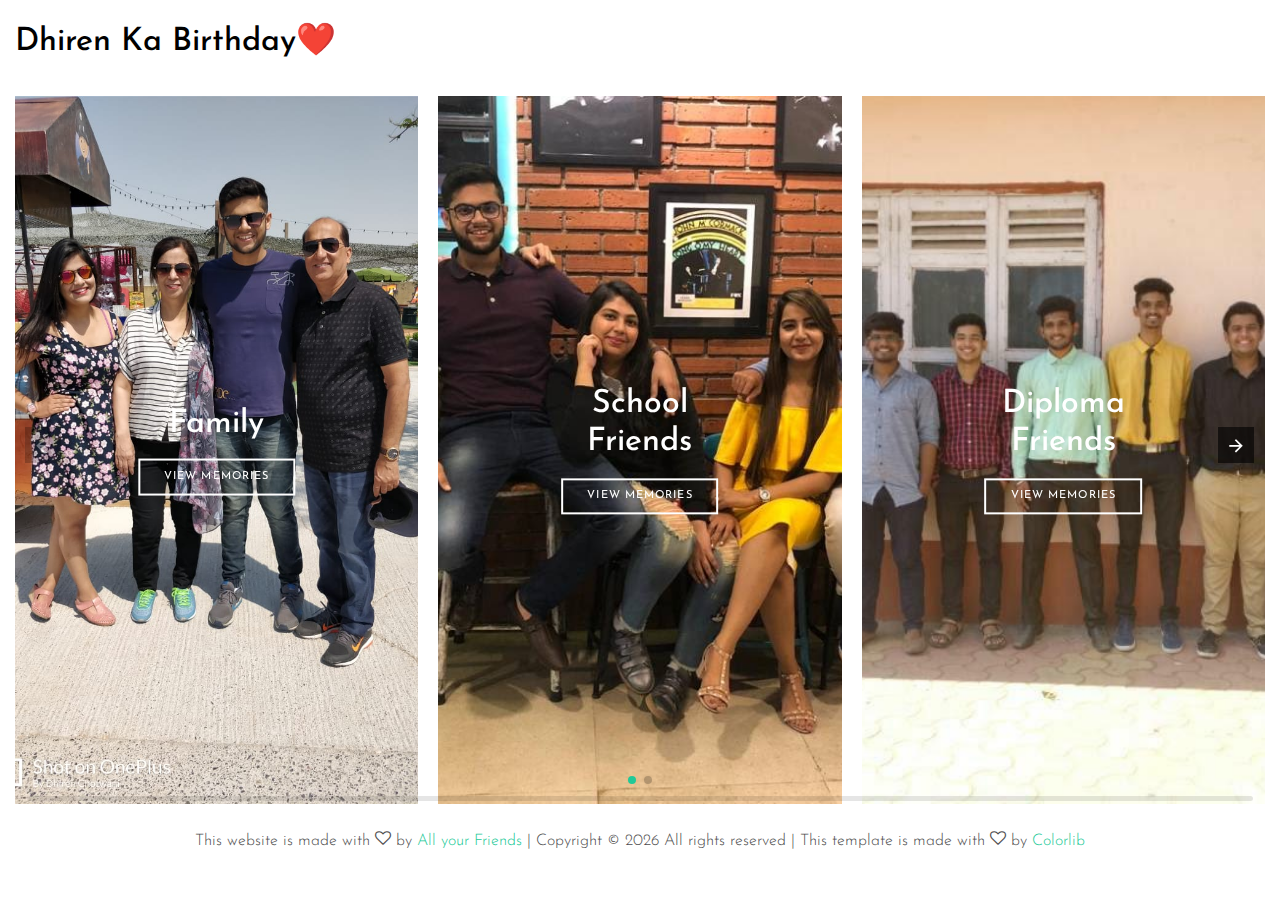
==== index.html @ 9282c2de "Initial Repo" ====
<!DOCTYPE html>
<html lang="en">

<head>
  <title>HBD Dhiren❤️</title>
  <meta charset="utf-8">
  <meta name="viewport" content="width=device-width, initial-scale=1, shrink-to-fit=no">

  <link href="https://fonts.googleapis.com/css?family=Josefin+Sans:300i,400,700" rel="stylesheet">
  <link rel="stylesheet" href="fonts/icomoon/style.css">

  <link rel="stylesheet" href="css/bootstrap.min.css">
  <link rel="stylesheet" href="css/magnific-popup.css">
  <link rel="stylesheet" href="css/jquery-ui.css">
  <link rel="stylesheet" href="css/owl.carousel.min.css">
  <link rel="stylesheet" href="css/owl.theme.default.min.css">

  <link rel="stylesheet" href="css/lightgallery.min.css">

  <link rel="stylesheet" href="css/bootstrap-datepicker.css">

  <link rel="stylesheet" href="fonts/flaticon/font/flaticon.css">

  <link rel="stylesheet" href="css/swiper.css">

  <link rel="stylesheet" href="css/aos.css">

  <link rel="stylesheet" href="css/style.css">

</head>

<body>

  <div class="site-wrap">

    <div class="site-mobile-menu">
      <div class="site-mobile-menu-header">
        <div class="site-mobile-menu-close mt-3">
          <span class="icon-close2 js-menu-toggle"></span>
        </div>
      </div>
      <div class="site-mobile-menu-body"></div>
    </div>




    <header class="site-navbar py-3" role="banner">

      <div class="container-fluid">
        <div class="row align-items-center">

          <div class="col-6 col-xl-6" data-aos="fade-down">
            <h1 class="mb-3"><a href="index.html" class="text-black h2 mb-0">Dhiren Ka Birthday❤️</a></h1>
          </div>


        </div>
      </div>

    </header>



    <div class="container-fluid" data-aos="fade" data-aos-delay="500">
      <div class="swiper-container images-carousel">
        <div class="swiper-wrapper">
          <div class="swiper-slide">
            <div class="image-wrap">
              <div class="image-info">
                <h2 class="mb-3">Family</h2>
                <a href="sections/family.html" class="btn btn-outline-white py-2 px-4">View Memories</a>
              </div>
              <img src="images/pics_for_cover/familycover.jpg" alt="Image">
            </div>
          </div>
          <div class="swiper-slide">
            <div class="image-wrap">
              <div class="image-info">
                <h2 class="mb-3">School Friends</h2>
                <a href="sections/school.html" class="btn btn-outline-white py-2 px-4">View Memories</a>
              </div>
              <img src="images/pics_for_cover/schoolcover.jpg" alt="Image">
            </div>
          </div>
          <div class="swiper-slide">
            <div class="image-wrap">
              <div class="image-info">
                <h2 class="mb-3">Diploma Friends</h2>
                <a href="sections/diploma.html" class="btn btn-outline-white py-2 px-4">View Memories</a>
              </div>
              <img src="images/pics_for_cover/diplomacover.jpg" alt="Image">
            </div>
          </div>
          <div class="swiper-slide">
            <div class="image-wrap">
              <div class="image-info">
                <h2 class="mb-3">Degree Friends</h2>
                <a href="sections/degree.html" class="btn btn-outline-white py-2 px-4">View Memories</a>
              </div>
              <img src="images/pics_for_cover/degreecover.jpg" alt="Image">
            </div>
          </div>

        </div>

        <div class="swiper-pagination"></div>
        <div class="swiper-button-prev"></div>
        <div class="swiper-button-next"></div>
        <div class="swiper-scrollbar"></div>
      </div>
    </div>

    <div class="footer py-4">
      <div class="container-fluid text-center">
        <p>
          <!-- Link back to Colorlib can't be removed. Template is licensed under CC BY 3.0. -->
          This website is made with <i class="icon-heart-o" aria-hidden="true"></i> by <a href="#" target="_blank">All
            your Friends</a>
          <!-- Link back to Colorlib can't be removed. Template is licensed under CC BY 3.0. -->
          <!-- Link back to Colorlib can't be removed. Template is licensed under CC BY 3.0. -->
          | Copyright &copy;<script data-cfasync="false"
            src="/cdn-cgi/scripts/5c5dd728/cloudflare-static/email-decode.min.js"></script>
          <script>
            document.write(new Date().getFullYear());
          </script> All rights reserved | This template is made with <i class="icon-heart-o" aria-hidden="true"></i>
          by
          <a href="https://colorlib.com" target="_blank">Colorlib</a>
          <!-- Link back to Colorlib can't be removed. Template is licensed under CC BY 3.0. -->
        </p>
        <p>

        </p>
      </div>
    </div>

  </div>

  <script src="js/jquery-3.3.1.min.js"></script>
  <script src="js/jquery-migrate-3.0.1.min.js"></script>
  <script src="js/jquery-ui.js"></script>
  <script src="js/popper.min.js"></script>
  <script src="js/bootstrap.min.js"></script>
  <script src="js/owl.carousel.min.js"></script>
  <script src="js/jquery.stellar.min.js"></script>
  <script src="js/jquery.countdown.min.js"></script>
  <script src="js/jquery.magnific-popup.min.js"></script>
  <script src="js/bootstrap-datepicker.min.js"></script>
  <script src="js/swiper.min.js"></script>
  <script src="js/aos.js"></script>

  <script src="js/picturefill.min.js"></script>
  <script src="js/lightgallery-all.min.js"></script>
  <script src="js/jquery.mousewheel.min.js"></script>

  <script src="js/main.js"></script>

  <script>
    $(document).ready(function () {
      $('#lightgallery').lightGallery();
    });
  </script>

</body>

</html>
---- fonts/icomoon/style.css ----
@font-face {
  font-family: 'icomoon';
  src:  url('fonts/icomoon.eot?10si43');
  src:  url('fonts/icomoon.eot?10si43#iefix') format('embedded-opentype'),
    url('fonts/icomoon.ttf?10si43') format('truetype'),
    url('fonts/icomoon.woff?10si43') format('woff'),
    url('fonts/icomoon.svg?10si43#icomoon') format('svg');
  font-weight: normal;
  font-style: normal;
}

[class^="icon-"], [class*=" icon-"] {
  /* use !important to prevent issues with browser extensions that change fonts */
  font-family: 'icomoon' !important;
  speak: none;
  font-style: normal;
  font-weight: normal;
  font-variant: normal;
  text-transform: none;
  line-height: 1;

  /* Better Font Rendering =========== */
  -webkit-font-smoothing: antialiased;
  -moz-osx-font-smoothing: grayscale;
}

.icon-asterisk:before {
  content: "\f069";
}
.icon-plus:before {
  content: "\f067";
}
.icon-question:before {
  content: "\f128";
}
.icon-minus:before {
  content: "\f068";
}
.icon-glass:before {
  content: "\f000";
}
.icon-music:before {
  content: "\f001";
}
.icon-search:before {
  content: "\f002";
}
.icon-envelope-o:before {
  content: "\f003";
}
.icon-heart:before {
  content: "\f004";
}
.icon-star:before {
  content: "\f005";
}
.icon-star-o:before {
  content: "\f006";
}
.icon-user:before {
  content: "\f007";
}
.icon-film:before {
  content: "\f008";
}
.icon-th-large:before {
  content: "\f009";
}
.icon-th:before {
  content: "\f00a";
}
.icon-th-list:before {
  content: "\f00b";
}
.icon-check:before {
  content: "\f00c";
}
.icon-close:before {
  content: "\f00d";
}
.icon-remove:before {
  content: "\f00d";
}
.icon-times:before {
  content: "\f00d";
}
.icon-search-plus:before {
  content: "\f00e";
}
.icon-search-minus:before {
  content: "\f010";
}
.icon-power-off:before {
  content: "\f011";
}
.icon-signal:before {
  content: "\f012";
}
.icon-cog:before {
  content: "\f013";
}
.icon-gear:before {
  content: "\f013";
}
.icon-trash-o:before {
  content: "\f014";
}
.icon-home:before {
  content: "\f015";
}
.icon-file-o:before {
  content: "\f016";
}
.icon-clock-o:before {
  content: "\f017";
}
.icon-road:before {
  content: "\f018";
}
.icon-download:before {
  content: "\f019";
}
.icon-arrow-circle-o-down:before {
  content: "\f01a";
}
.icon-arrow-circle-o-up:before {
  content: "\f01b";
}
.icon-inbox:before {
  content: "\f01c";
}
.icon-play-circle-o:before {
  content: "\f01d";
}
.icon-repeat:before {
  content: "\f01e";
}
.icon-rotate-right:before {
  content: "\f01e";
}
.icon-refresh:before {
  content: "\f021";
}
.icon-list-alt:before {
  content: "\f022";
}
.icon-lock:before {
  content: "\f023";
}
.icon-flag:before {
  content: "\f024";
}
.icon-headphones:before {
  content: "\f025";
}
.icon-volume-off:before {
  content: "\f026";
}
.icon-volume-down:before {
  content: "\f027";
}
.icon-volume-up:before {
  content: "\f028";
}
.icon-qrcode:before {
  content: "\f029";
}
.icon-barcode:before {
  content: "\f02a";
}
.icon-tag:before {
  content: "\f02b";
}
.icon-tags:before {
  content: "\f02c";
}
.icon-book:before {
  content: "\f02d";
}
.icon-bookmark:before {
  content: "\f02e";
}
.icon-print:before {
  content: "\f02f";
}
.icon-camera:before {
  content: "\f030";
}
.icon-font:before {
  content: "\f031";
}
.icon-bold:before {
  content: "\f032";
}
.icon-italic:before {
  content: "\f033";
}
.icon-text-height:before {
  content: "\f034";
}
.icon-text-width:before {
  content: "\f035";
}
.icon-align-left:before {
  content: "\f036";
}
.icon-align-center:before {
  content: "\f037";
}
.icon-align-right:before {
  content: "\f038";
}
.icon-align-justify:before {
  content: "\f039";
}
.icon-list:before {
  content: "\f03a";
}
.icon-dedent:before {
  content: "\f03b";
}
.icon-outdent:before {
  content: "\f03b";
}
.icon-indent:before {
  content: "\f03c";
}
.icon-video-camera:before {
  content: "\f03d";
}
.icon-image:before {
  content: "\f03e";
}
.icon-photo:before {
  content: "\f03e";
}
.icon-picture-o:before {
  content: "\f03e";
}
.icon-pencil:before {
  content: "\f040";
}
.icon-map-marker:before {
  content: "\f041";
}
.icon-adjust:before {
  content: "\f042";
}
.icon-tint:before {
  content: "\f043";
}
.icon-edit:before {
  content: "\f044";
}
.icon-pencil-square-o:before {
  content: "\f044";
}
.icon-share-square-o:before {
  content: "\f045";
}
.icon-check-square-o:before {
  content: "\f046";
}
.icon-arrows:before {
  content: "\f047";
}
.icon-step-backward:before {
  content: "\f048";
}
.icon-fast-backward:before {
  content: "\f049";
}
.icon-backward:before {
  content: "\f04a";
}
.icon-play:before {
  content: "\f04b";
}
.icon-pause:before {
  content: "\f04c";
}
.icon-stop:before {
  content: "\f04d";
}
.icon-forward:before {
  content: "\f04e";
}
.icon-fast-forward:before {
  content: "\f050";
}
.icon-step-forward:before {
  content: "\f051";
}
.icon-eject:before {
  content: "\f052";
}
.icon-chevron-left:before {
  content: "\f053";
}
.icon-chevron-right:before {
  content: "\f054";
}
.icon-plus-circle:before {
  content: "\f055";
}
.icon-minus-circle:before {
  content: "\f056";
}
.icon-times-circle:before {
  content: "\f057";
}
.icon-check-circle:before {
  content: "\f058";
}
.icon-question-circle:before {
  content: "\f059";
}
.icon-info-circle:before {
  content: "\f05a";
}
.icon-crosshairs:before {
  content: "\f05b";
}
.icon-times-circle-o:before {
  content: "\f05c";
}
.icon-check-circle-o:before {
  content: "\f05d";
}
.icon-ban:before {
  content: "\f05e";
}
.icon-arrow-left:before {
  content: "\f060";
}
.icon-arrow-right:before {
  content: "\f061";
}
.icon-arrow-up:before {
  content: "\f062";
}
.icon-arrow-down:before {
  content: "\f063";
}
.icon-mail-forward:before {
  content: "\f064";
}
.icon-share:before {
  content: "\f064";
}
.icon-expand:before {
  content: "\f065";
}
.icon-compress:before {
  content: "\f066";
}
.icon-exclamation-circle:before {
  content: "\f06a";
}
.icon-gift:before {
  content: "\f06b";
}
.icon-leaf:before {
  content: "\f06c";
}
.icon-fire:before {
  content: "\f06d";
}
.icon-eye:before {
  content: "\f06e";
}
.icon-eye-slash:before {
  content: "\f070";
}
.icon-exclamation-triangle:before {
  content: "\f071";
}
.icon-warning:before {
  content: "\f071";
}
.icon-plane:before {
  content: "\f072";
}
.icon-calendar:before {
  content: "\f073";
}
.icon-random:before {
  content: "\f074";
}
.icon-comment:before {
  content: "\f075";
}
.icon-magnet:before {
  content: "\f076";
}
.icon-chevron-up:before {
  content: "\f077";
}
.icon-chevron-down:before {
  content: "\f078";
}
.icon-retweet:before {
  content: "\f079";
}
.icon-shopping-cart:before {
  content: "\f07a";
}
.icon-folder:before {
  content: "\f07b";
}
.icon-folder-open:before {
  content: "\f07c";
}
.icon-arrows-v:before {
  content: "\f07d";
}
.icon-arrows-h:before {
  content: "\f07e";
}
.icon-bar-chart:before {
  content: "\f080";
}
.icon-bar-chart-o:before {
  content: "\f080";
}
.icon-twitter-square:before {
  content: "\f081";
}
.icon-facebook-square:before {
  content: "\f082";
}
.icon-camera-retro:before {
  content: "\f083";
}
.icon-key:before {
  content: "\f084";
}
.icon-cogs:before {
  content: "\f085";
}
.icon-gears:before {
  content: "\f085";
}
.icon-comments:before {
  content: "\f086";
}
.icon-thumbs-o-up:before {
  content: "\f087";
}
.icon-thumbs-o-down:before {
  content: "\f088";
}
.icon-star-half:before {
  content: "\f089";
}
.icon-heart-o:before {
  content: "\f08a";
}
.icon-sign-out:before {
  content: "\f08b";
}
.icon-linkedin-square:before {
  content: "\f08c";
}
.icon-thumb-tack:before {
  content: "\f08d";
}
.icon-external-link:before {
  content: "\f08e";
}
.icon-sign-in:before {
  content: "\f090";
}
.icon-trophy:before {
  content: "\f091";
}
.icon-github-square:before {
  content: "\f092";
}
.icon-upload:before {
  content: "\f093";
}
.icon-lemon-o:before {
  content: "\f094";
}
.icon-phone:before {
  content: "\f095";
}
.icon-square-o:before {
  content: "\f096";
}
.icon-bookmark-o:before {
  content: "\f097";
}
.icon-phone-square:before {
  content: "\f098";
}
.icon-twitter:before {
  content: "\f099";
}
.icon-facebook:before {
  content: "\f09a";
}
.icon-facebook-f:before {
  content: "\f09a";
}
.icon-github:before {
  content: "\f09b";
}
.icon-unlock:before {
  content: "\f09c";
}
.icon-credit-card:before {
  content: "\f09d";
}
.icon-feed:before {
  content: "\f09e";
}
.icon-rss:before {
  content: "\f09e";
}
.icon-hdd-o:before {
  content: "\f0a0";
}
.icon-bullhorn:before {
  content: "\f0a1";
}
.icon-bell-o:before {
  content: "\f0a2";
}
.icon-certificate:before {
  content: "\f0a3";
}
.icon-hand-o-right:before {
  content: "\f0a4";
}
.icon-hand-o-left:before {
  content: "\f0a5";
}
.icon-hand-o-up:before {
  content: "\f0a6";
}
.icon-hand-o-down:before {
  content: "\f0a7";
}
.icon-arrow-circle-left:before {
  content: "\f0a8";
}
.icon-arrow-circle-right:before {
  content: "\f0a9";
}
.icon-arrow-circle-up:before {
  content: "\f0aa";
}
.icon-arrow-circle-down:before {
  content: "\f0ab";
}
.icon-globe:before {
  content: "\f0ac";
}
.icon-wrench:before {
  content: "\f0ad";
}
.icon-tasks:before {
  content: "\f0ae";
}
.icon-filter:before {
  content: "\f0b0";
}
.icon-briefcase:before {
  content: "\f0b1";
}
.icon-arrows-alt:before {
  content: "\f0b2";
}
.icon-group:before {
  content: "\f0c0";
}
.icon-users:before {
  content: "\f0c0";
}
.icon-chain:before {
  content: "\f0c1";
}
.icon-link:before {
  content: "\f0c1";
}
.icon-cloud:before {
  content: "\f0c2";
}
.icon-flask:before {
  content: "\f0c3";
}
.icon-cut:before {
  content: "\f0c4";
}
.icon-scissors:before {
  content: "\f0c4";
}
.icon-copy:before {
  content: "\f0c5";
}
.icon-files-o:before {
  content: "\f0c5";
}
.icon-paperclip:before {
  content: "\f0c6";
}
.icon-floppy-o:before {
  content: "\f0c7";
}
.icon-save:before {
  content: "\f0c7";
}
.icon-square:before {
  content: "\f0c8";
}
.icon-bars:before {
  content: "\f0c9";
}
.icon-navicon:before {
  content: "\f0c9";
}
.icon-reorder:before {
  content: "\f0c9";
}
.icon-list-ul:before {
  content: "\f0ca";
}
.icon-list-ol:before {
  content: "\f0cb";
}
.icon-strikethrough:before {
  content: "\f0cc";
}
.icon-underline:before {
  content: "\f0cd";
}
.icon-table:before {
  content: "\f0ce";
}
.icon-magic:before {
  content: "\f0d0";
}
.icon-truck:before {
  content: "\f0d1";
}
.icon-pinterest:before {
  content: "\f0d2";
}
.icon-pinterest-square:before {
  content: "\f0d3";
}
.icon-google-plus-square:before {
  content: "\f0d4";
}
.icon-google-plus:before {
  content: "\f0d5";
}
.icon-money:before {
  content: "\f0d6";
}
.icon-caret-down:before {
  content: "\f0d7";
}
.icon-caret-up:before {
  content: "\f0d8";
}
.icon-caret-left:before {
  content: "\f0d9";
}
.icon-caret-right:before {
  content: "\f0da";
}
.icon-columns:before {
  content: "\f0db";
}
.icon-sort:before {
  content: "\f0dc";
}
.icon-unsorted:before {
  content: "\f0dc";
}
.icon-sort-desc:before {
  content: "\f0dd";
}
.icon-sort-down:before {
  content: "\f0dd";
}
.icon-sort-asc:before {
  content: "\f0de";
}
.icon-sort-up:before {
  content: "\f0de";
}
.icon-envelope:before {
  content: "\f0e0";
}
.icon-linkedin:before {
  content: "\f0e1";
}
.icon-rotate-left:before {
  content: "\f0e2";
}
.icon-undo:before {
  content: "\f0e2";
}
.icon-gavel:before {
  content: "\f0e3";
}
.icon-legal:before {
  content: "\f0e3";
}
.icon-dashboard:before {
  content: "\f0e4";
}
.icon-tachometer:before {
  content: "\f0e4";
}
.icon-comment-o:before {
  content: "\f0e5";
}
.icon-comments-o:before {
  content: "\f0e6";
}
.icon-bolt:before {
  content: "\f0e7";
}
.icon-flash:before {
  content: "\f0e7";
}
.icon-sitemap:before {
  content: "\f0e8";
}
.icon-umbrella:before {
  content: "\f0e9";
}
.icon-clipboard:before {
  content: "\f0ea";
}
.icon-paste:before {
  content: "\f0ea";
}
.icon-lightbulb-o:before {
  content: "\f0eb";
}
.icon-exchange:before {
  content: "\f0ec";
}
.icon-cloud-download:before {
  content: "\f0ed";
}
.icon-cloud-upload:before {
  content: "\f0ee";
}
.icon-user-md:before {
  content: "\f0f0";
}
.icon-stethoscope:before {
  content: "\f0f1";
}
.icon-suitcase:before {
  content: "\f0f2";
}
.icon-bell:before {
  content: "\f0f3";
}
.icon-coffee:before {
  content: "\f0f4";
}
.icon-cutlery:before {
  content: "\f0f5";
}
.icon-file-text-o:before {
  content: "\f0f6";
}
.icon-building-o:before {
  content: "\f0f7";
}
.icon-hospital-o:before {
  content: "\f0f8";
}
.icon-ambulance:before {
  content: "\f0f9";
}
.icon-medkit:before {
  content: "\f0fa";
}
.icon-fighter-jet:before {
  content: "\f0fb";
}
.icon-beer:before {
  content: "\f0fc";
}
.icon-h-square:before {
  content: "\f0fd";
}
.icon-plus-square:before {
  content: "\f0fe";
}
.icon-angle-double-left:before {
  content: "\f100";
}
.icon-angle-double-right:before {
  content: "\f101";
}
.icon-angle-double-up:before {
  content: "\f102";
}
.icon-angle-double-down:before {
  content: "\f103";
}
.icon-angle-left:before {
  content: "\f104";
}
.icon-angle-right:before {
  content: "\f105";
}
.icon-angle-up:before {
  content: "\f106";
}
.icon-angle-down:before {
  content: "\f107";
}
.icon-desktop:before {
  content: "\f108";
}
.icon-laptop:before {
  content: "\f109";
}
.icon-tablet:before {
  content: "\f10a";
}
.icon-mobile:before {
  content: "\f10b";
}
.icon-mobile-phone:before {
  content: "\f10b";
}
.icon-circle-o:before {
  content: "\f10c";
}
.icon-quote-left:before {
  content: "\f10d";
}
.icon-quote-right:before {
  content: "\f10e";
}
.icon-spinner:before {
  content: "\f110";
}
.icon-circle:before {
  content: "\f111";
}
.icon-mail-reply:before {
  content: "\f112";
}
.icon-reply:before {
  content: "\f112";
}
.icon-github-alt:before {
  content: "\f113";
}
.icon-folder-o:before {
  content: "\f114";
}
.icon-folder-open-o:before {
  content: "\f115";
}
.icon-smile-o:before {
  content: "\f118";
}
.icon-frown-o:before {
  content: "\f119";
}
.icon-meh-o:before {
  content: "\f11a";
}
.icon-gamepad:before {
  content: "\f11b";
}
.icon-keyboard-o:before {
  content: "\f11c";
}
.icon-flag-o:before {
  content: "\f11d";
}
.icon-flag-checkered:before {
  content: "\f11e";
}
.icon-terminal:before {
  content: "\f120";
}
.icon-code:before {
  content: "\f121";
}
.icon-mail-reply-all:before {
  content: "\f122";
}
.icon-reply-all:before {
  content: "\f122";
}
.icon-star-half-empty:before {
  content: "\f123";
}
.icon-star-half-full:before {
  content: "\f123";
}
.icon-star-half-o:before {
  content: "\f123";
}
.icon-location-arrow:before {
  content: "\f124";
}
.icon-crop:before {
  content: "\f125";
}
.icon-code-fork:before {
  content: "\f126";
}
.icon-chain-broken:before {
  content: "\f127";
}
.icon-unlink:before {
  content: "\f127";
}
.icon-info:before {
  content: "\f129";
}
.icon-exclamation:before {
  content: "\f12a";
}
.icon-superscript:before {
  content: "\f12b";
}
.icon-subscript:before {
  content: "\f12c";
}
.icon-eraser:before {
  content: "\f12d";
}
.icon-puzzle-piece:before {
  content: "\f12e";
}
.icon-microphone:before {
  content: "\f130";
}
.icon-microphone-slash:before {
  content: "\f131";
}
.icon-shield:before {
  content: "\f132";
}
.icon-calendar-o:before {
  content: "\f133";
}
.icon-fire-extinguisher:before {
  content: "\f134";
}
.icon-rocket:before {
  content: "\f135";
}
.icon-maxcdn:before {
  content: "\f136";
}
.icon-chevron-circle-left:before {
  content: "\f137";
}
.icon-chevron-circle-right:before {
  content: "\f138";
}
.icon-chevron-circle-up:before {
  content: "\f139";
}
.icon-chevron-circle-down:before {
  content: "\f13a";
}
.icon-html5:before {
  content: "\f13b";
}
.icon-css3:before {
  content: "\f13c";
}
.icon-anchor:before {
  content: "\f13d";
}
.icon-unlock-alt:before {
  content: "\f13e";
}
.icon-bullseye:before {
  content: "\f140";
}
.icon-ellipsis-h:before {
  content: "\f141";
}
.icon-ellipsis-v:before {
  content: "\f142";
}
.icon-rss-square:before {
  content: "\f143";
}
.icon-play-circle:before {
  content: "\f144";
}
.icon-ticket:before {
  content: "\f145";
}
.icon-minus-square:before {
  content: "\f146";
}
.icon-minus-square-o:before {
  content: "\f147";
}
.icon-level-up:before {
  content: "\f148";
}
.icon-level-down:before {
  content: "\f149";
}
.icon-check-square:before {
  content: "\f14a";
}
.icon-pencil-square:before {
  content: "\f14b";
}
.icon-external-link-square:before {
  content: "\f14c";
}
.icon-share-square:before {
  content: "\f14d";
}
.icon-compass:before {
  content: "\f14e";
}
.icon-caret-square-o-down:before {
  content: "\f150";
}
.icon-toggle-down:before {
  content: "\f150";
}
.icon-caret-square-o-up:before {
  content: "\f151";
}
.icon-toggle-up:before {
  content: "\f151";
}
.icon-caret-square-o-right:before {
  content: "\f152";
}
.icon-toggle-right:before {
  content: "\f152";
}
.icon-eur:before {
  content: "\f153";
}
.icon-euro:before {
  content: "\f153";
}
.icon-gbp:before {
  content: "\f154";
}
.icon-dollar:before {
  content: "\f155";
}
.icon-usd:before {
  content: "\f155";
}
.icon-inr:before {
  content: "\f156";
}
.icon-rupee:before {
  content: "\f156";
}
.icon-cny:before {
  content: "\f157";
}
.icon-jpy:before {
  content: "\f157";
}
.icon-rmb:before {
  content: "\f157";
}
.icon-yen:before {
  content: "\f157";
}
.icon-rouble:before {
  content: "\f158";
}
.icon-rub:before {
  content: "\f158";
}
.icon-ruble:before {
  content: "\f158";
}
.icon-krw:before {
  content: "\f159";
}
.icon-won:before {
  content: "\f159";
}
.icon-bitcoin:before {
  content: "\f15a";
}
.icon-btc:before {
  content: "\f15a";
}
.icon-file:before {
  content: "\f15b";
}
.icon-file-text:before {
  content: "\f15c";
}
.icon-sort-alpha-asc:before {
  content: "\f15d";
}
.icon-sort-alpha-desc:before {
  content: "\f15e";
}
.icon-sort-amount-asc:before {
  content: "\f160";
}
.icon-sort-amount-desc:before {
  content: "\f161";
}
.icon-sort-numeric-asc:before {
  content: "\f162";
}
.icon-sort-numeric-desc:before {
  content: "\f163";
}
.icon-thumbs-up:before {
  content: "\f164";
}
.icon-thumbs-down:before {
  content: "\f165";
}
.icon-youtube-square:before {
  content: "\f166";
}
.icon-youtube:before {
  content: "\f167";
}
.icon-xing:before {
  content: "\f168";
}
.icon-xing-square:before {
  content: "\f169";
}
.icon-youtube-play:before {
  content: "\f16a";
}
.icon-dropbox:before {
  content: "\f16b";
}
.icon-stack-overflow:before {
  content: "\f16c";
}
.icon-instagram:before {
  content: "\f16d";
}
.icon-flickr:before {
  content: "\f16e";
}
.icon-adn:before {
  content: "\f170";
}
.icon-bitbucket:before {
  content: "\f171";
}
.icon-bitbucket-square:before {
  content: "\f172";
}
.icon-tumblr:before {
  content: "\f173";
}
.icon-tumblr-square:before {
  content: "\f174";
}
.icon-long-arrow-down:before {
  content: "\f175";
}
.icon-long-arrow-up:before {
  content: "\f176";
}
.icon-long-arrow-left:before {
  content: "\f177";
}
.icon-long-arrow-right:before {
  content: "\f178";
}
.icon-apple:before {
  content: "\f179";
}
.icon-windows:before {
  content: "\f17a";
}
.icon-android:before {
  content: "\f17b";
}
.icon-linux:before {
  content: "\f17c";
}
.icon-dribbble:before {
  content: "\f17d";
}
.icon-skype:before {
  content: "\f17e";
}
.icon-foursquare:before {
  content: "\f180";
}
.icon-trello:before {
  content: "\f181";
}
.icon-female:before {
  content: "\f182";
}
.icon-male:before {
  content: "\f183";
}
.icon-gittip:before {
  content: "\f184";
}
.icon-gratipay:before {
  content: "\f184";
}
.icon-sun-o:before {
  content: "\f185";
}
.icon-moon-o:before {
  content: "\f186";
}
.icon-archive:before {
  content: "\f187";
}
.icon-bug:before {
  content: "\f188";
}
.icon-vk:before {
  content: "\f189";
}
.icon-weibo:before {
  content: "\f18a";
}
.icon-renren:before {
  content: "\f18b";
}
.icon-pagelines:before {
  content: "\f18c";
}
.icon-stack-exchange:before {
  content: "\f18d";
}
.icon-arrow-circle-o-right:before {
  content: "\f18e";
}
.icon-arrow-circle-o-left:before {
  content: "\f190";
}
.icon-caret-square-o-left:before {
  content: "\f191";
}
.icon-toggle-left:before {
  content: "\f191";
}
.icon-dot-circle-o:before {
  content: "\f192";
}
.icon-wheelchair:before {
  content: "\f193";
}
.icon-vimeo-square:before {
  content: "\f194";
}
.icon-try:before {
  content: "\f195";
}
.icon-turkish-lira:before {
  content: "\f195";
}
.icon-plus-square-o:before {
  content: "\f196";
}
.icon-space-shuttle:before {
  content: "\f197";
}
.icon-slack:before {
  content: "\f198";
}
.icon-envelope-square:before {
  content: "\f199";
}
.icon-wordpress:before {
  content: "\f19a";
}
.icon-openid:before {
  content: "\f19b";
}
.icon-bank:before {
  content: "\f19c";
}
.icon-institution:before {
  content: "\f19c";
}
.icon-university:before {
  content: "\f19c";
}
.icon-graduation-cap:before {
  content: "\f19d";
}
.icon-mortar-board:before {
  content: "\f19d";
}
.icon-yahoo:before {
  content: "\f19e";
}
.icon-google:before {
  content: "\f1a0";
}
.icon-reddit:before {
  content: "\f1a1";
}
.icon-reddit-square:before {
  content: "\f1a2";
}
.icon-stumbleupon-circle:before {
  content: "\f1a3";
}
.icon-stumbleupon:before {
  content: "\f1a4";
}
.icon-delicious:before {
  content: "\f1a5";
}
.icon-digg:before {
  content: "\f1a6";
}
.icon-pied-piper-pp:before {
  content: "\f1a7";
}
.icon-pied-piper-alt:before {
  content: "\f1a8";
}
.icon-drupal:before {
  content: "\f1a9";
}
.icon-joomla:before {
  content: "\f1aa";
}
.icon-language:before {
  content: "\f1ab";
}
.icon-fax:before {
  content: "\f1ac";
}
.icon-building:before {
  content: "\f1ad";
}
.icon-child:before {
  content: "\f1ae";
}
.icon-paw:before {
  content: "\f1b0";
}
.icon-spoon:before {
  content: "\f1b1";
}
.icon-cube:before {
  content: "\f1b2";
}
.icon-cubes:before {
  content: "\f1b3";
}
.icon-behance:before {
  content: "\f1b4";
}
.icon-behance-square:before {
  content: "\f1b5";
}
.icon-steam:before {
  content: "\f1b6";
}
.icon-steam-square:before {
  content: "\f1b7";
}
.icon-recycle:before {
  content: "\f1b8";
}
.icon-automobile:before {
  content: "\f1b9";
}
.icon-car:before {
  content: "\f1b9";
}
.icon-cab:before {
  content: "\f1ba";
}
.icon-taxi:before {
  content: "\f1ba";
}
.icon-tree:before {
  content: "\f1bb";
}
.icon-spotify:before {
  content: "\f1bc";
}
.icon-deviantart:before {
  content: "\f1bd";
}
.icon-soundcloud:before {
  content: "\f1be";
}
.icon-database:before {
  content: "\f1c0";
}
.icon-file-pdf-o:before {
  content: "\f1c1";
}
.icon-file-word-o:before {
  content: "\f1c2";
}
.icon-file-excel-o:before {
  content: "\f1c3";
}
.icon-file-powerpoint-o:before {
  content: "\f1c4";
}
.icon-file-image-o:before {
  content: "\f1c5";
}
.icon-file-photo-o:before {
  content: "\f1c5";
}
.icon-file-picture-o:before {
  content: "\f1c5";
}
.icon-file-archive-o:before {
  content: "\f1c6";
}
.icon-file-zip-o:before {
  content: "\f1c6";
}
.icon-file-audio-o:before {
  content: "\f1c7";
}
.icon-file-sound-o:before {
  content: "\f1c7";
}
.icon-file-movie-o:before {
  content: "\f1c8";
}
.icon-file-video-o:before {
  content: "\f1c8";
}
.icon-file-code-o:before {
  content: "\f1c9";
}
.icon-vine:before {
  content: "\f1ca";
}
.icon-codepen:before {
  content: "\f1cb";
}
.icon-jsfiddle:before {
  content: "\f1cc";
}
.icon-life-bouy:before {
  content: "\f1cd";
}
.icon-life-buoy:before {
  content: "\f1cd";
}
.icon-life-ring:before {
  content: "\f1cd";
}
.icon-life-saver:before {
  content: "\f1cd";
}
.icon-support:before {
  content: "\f1cd";
}
.icon-circle-o-notch:before {
  content: "\f1ce";
}
.icon-ra:before {
  content: "\f1d0";
}
.icon-rebel:before {
  content: "\f1d0";
}
.icon-resistance:before {
  content: "\f1d0";
}
.icon-empire:before {
  content: "\f1d1";
}
.icon-ge:before {
  content: "\f1d1";
}
.icon-git-square:before {
  content: "\f1d2";
}
.icon-git:before {
  content: "\f1d3";
}
.icon-hacker-news:before {
  content: "\f1d4";
}
.icon-y-combinator-square:before {
  content: "\f1d4";
}
.icon-yc-square:before {
  content: "\f1d4";
}
.icon-tencent-weibo:before {
  content: "\f1d5";
}
.icon-qq:before {
  content: "\f1d6";
}
.icon-wechat:before {
  content: "\f1d7";
}
.icon-weixin:before {
  content: "\f1d7";
}
.icon-paper-plane:before {
  content: "\f1d8";
}
.icon-send:before {
  content: "\f1d8";
}
.icon-paper-plane-o:before {
  content: "\f1d9";
}
.icon-send-o:before {
  content: "\f1d9";
}
.icon-history:before {
  content: "\f1da";
}
.icon-circle-thin:before {
  content: "\f1db";
}
.icon-header:before {
  content: "\f1dc";
}
.icon-paragraph:before {
  content: "\f1dd";
}
.icon-sliders:before {
  content: "\f1de";
}
.icon-share-alt:before {
  content: "\f1e0";
}
.icon-share-alt-square:before {
  content: "\f1e1";
}
.icon-bomb:before {
  content: "\f1e2";
}
.icon-futbol-o:before {
  content: "\f1e3";
}
.icon-soccer-ball-o:before {
  content: "\f1e3";
}
.icon-tty:before {
  content: "\f1e4";
}
.icon-binoculars:before {
  content: "\f1e5";
}
.icon-plug:before {
  content: "\f1e6";
}
.icon-slideshare:before {
  content: "\f1e7";
}
.icon-twitch:before {
  content: "\f1e8";
}
.icon-yelp:before {
  content: "\f1e9";
}
.icon-newspaper-o:before {
  content: "\f1ea";
}
.icon-wifi:before {
  content: "\f1eb";
}
.icon-calculator:before {
  content: "\f1ec";
}
.icon-paypal:before {
  content: "\f1ed";
}
.icon-google-wallet:before {
  content: "\f1ee";
}
.icon-cc-visa:before {
  content: "\f1f0";
}
.icon-cc-mastercard:before {
  content: "\f1f1";
}
.icon-cc-discover:before {
  content: "\f1f2";
}
.icon-cc-amex:before {
  content: "\f1f3";
}
.icon-cc-paypal:before {
  content: "\f1f4";
}
.icon-cc-stripe:before {
  content: "\f1f5";
}
.icon-bell-slash:before {
  content: "\f1f6";
}
.icon-bell-slash-o:before {
  content: "\f1f7";
}
.icon-trash:before {
  content: "\f1f8";
}
.icon-copyright:before {
  content: "\f1f9";
}
.icon-at:before {
  content: "\f1fa";
}
.icon-eyedropper:before {
  content: "\f1fb";
}
.icon-paint-brush:before {
  content: "\f1fc";
}
.icon-birthday-cake:before {
  content: "\f1fd";
}
.icon-area-chart:before {
  content: "\f1fe";
}
.icon-pie-chart:before {
  content: "\f200";
}
.icon-line-chart:before {
  content: "\f201";
}
.icon-lastfm:before {
  content: "\f202";
}
.icon-lastfm-square:before {
  content: "\f203";
}
.icon-toggle-off:before {
  content: "\f204";
}
.icon-toggle-on:before {
  content: "\f205";
}
.icon-bicycle:before {
  content: "\f206";
}
.icon-bus:before {
  content: "\f207";
}
.icon-ioxhost:before {
  content: "\f208";
}
.icon-angellist:before {
  content: "\f209";
}
.icon-cc:before {
  content: "\f20a";
}
.icon-ils:before {
  content: "\f20b";
}
.icon-shekel:before {
  content: "\f20b";
}
.icon-sheqel:before {
  content: "\f20b";
}
.icon-meanpath:before {
  content: "\f20c";
}
.icon-buysellads:before {
  content: "\f20d";
}
.icon-connectdevelop:before {
  content: "\f20e";
}
.icon-dashcube:before {
  content: "\f210";
}
.icon-forumbee:before {
  content: "\f211";
}
.icon-leanpub:before {
  content: "\f212";
}
.icon-sellsy:before {
  content: "\f213";
}
.icon-shirtsinbulk:before {
  content: "\f214";
}
.icon-simplybuilt:before {
  content: "\f215";
}
.icon-skyatlas:before {
  content: "\f216";
}
.icon-cart-plus:before {
  content: "\f217";
}
.icon-cart-arrow-down:before {
  content: "\f218";
}
.icon-diamond:before {
  content: "\f219";
}
.icon-ship:before {
  content: "\f21a";
}
.icon-user-secret:before {
  content: "\f21b";
}
.icon-motorcycle:before {
  content: "\f21c";
}
.icon-street-view:before {
  content: "\f21d";
}
.icon-heartbeat:before {
  content: "\f21e";
}
.icon-venus:before {
  content: "\f221";
}
.icon-mars:before {
  content: "\f222";
}
.icon-mercury:before {
  content: "\f223";
}
.icon-intersex:before {
  content: "\f224";
}
.icon-transgender:before {
  content: "\f224";
}
.icon-transgender-alt:before {
  content: "\f225";
}
.icon-venus-double:before {
  content: "\f226";
}
.icon-mars-double:before {
  content: "\f227";
}
.icon-venus-mars:before {
  content: "\f228";
}
.icon-mars-stroke:before {
  content: "\f229";
}
.icon-mars-stroke-v:before {
  content: "\f22a";
}
.icon-mars-stroke-h:before {
  content: "\f22b";
}
.icon-neuter:before {
  content: "\f22c";
}
.icon-genderless:before {
  content: "\f22d";
}
.icon-facebook-official:before {
  content: "\f230";
}
.icon-pinterest-p:before {
  content: "\f231";
}
.icon-whatsapp:before {
  content: "\f232";
}
.icon-server:before {
  content: "\f233";
}
.icon-user-plus:before {
  content: "\f234";
}
.icon-user-times:before {
  content: "\f235";
}
.icon-bed:before {
  content: "\f236";
}
.icon-hotel:before {
  content: "\f236";
}
.icon-viacoin:before {
  content: "\f237";
}
.icon-train:before {
  content: "\f238";
}
.icon-subway:before {
  content: "\f239";
}
.icon-medium:before {
  content: "\f23a";
}
.icon-y-combinator:before {
  content: "\f23b";
}
.icon-yc:before {
  content: "\f23b";
}
.icon-optin-monster:before {
  content: "\f23c";
}
.icon-opencart:before {
  content: "\f23d";
}
.icon-expeditedssl:before {
  content: "\f23e";
}
.icon-battery:before {
  content: "\f240";
}
.icon-battery-4:before {
  content: "\f240";
}
.icon-battery-full:before {
  content: "\f240";
}
.icon-battery-3:before {
  content: "\f241";
}
.icon-battery-three-quarters:before {
  content: "\f241";
}
.icon-battery-2:before {
  content: "\f242";
}
.icon-battery-half:before {
  content: "\f242";
}
.icon-battery-1:before {
  content: "\f243";
}
.icon-battery-quarter:before {
  content: "\f243";
}
.icon-battery-0:before {
  content: "\f244";
}
.icon-battery-empty:before {
  content: "\f244";
}
.icon-mouse-pointer:before {
  content: "\f245";
}
.icon-i-cursor:before {
  content: "\f246";
}
.icon-object-group:before {
  content: "\f247";
}
.icon-object-ungroup:before {
  content: "\f248";
}
.icon-sticky-note:before {
  content: "\f249";
}
.icon-sticky-note-o:before {
  content: "\f24a";
}
.icon-cc-jcb:before {
  content: "\f24b";
}
.icon-cc-diners-club:before {
  content: "\f24c";
}
.icon-clone:before {
  content: "\f24d";
}
.icon-balance-scale:before {
  content: "\f24e";
}
.icon-hourglass-o:before {
  content: "\f250";
}
.icon-hourglass-1:before {
  content: "\f251";
}
.icon-hourglass-start:before {
  content: "\f251";
}
.icon-hourglass-2:before {
  content: "\f252";
}
.icon-hourglass-half:before {
  content: "\f252";
}
.icon-hourglass-3:before {
  content: "\f253";
}
.icon-hourglass-end:before {
  content: "\f253";
}
.icon-hourglass:before {
  content: "\f254";
}
.icon-hand-grab-o:before {
  content: "\f255";
}
.icon-hand-rock-o:before {
  content: "\f255";
}
.icon-hand-paper-o:before {
  content: "\f256";
}
.icon-hand-stop-o:before {
  content: "\f256";
}
.icon-hand-scissors-o:before {
  content: "\f257";
}
.icon-hand-lizard-o:before {
  content: "\f258";
}
.icon-hand-spock-o:before {
  content: "\f259";
}
.icon-hand-pointer-o:before {
  content: "\f25a";
}
.icon-hand-peace-o:before {
  content: "\f25b";
}
.icon-trademark:before {
  content: "\f25c";
}
.icon-registered:before {
  content: "\f25d";
}
.icon-creative-commons:before {
  content: "\f25e";
}
.icon-gg:before {
  content: "\f260";
}
.icon-gg-circle:before {
  content: "\f261";
}
.icon-tripadvisor:before {
  content: "\f262";
}
.icon-odnoklassniki:before {
  content: "\f263";
}
.icon-odnoklassniki-square:before {
  content: "\f264";
}
.icon-get-pocket:before {
  content: "\f265";
}
.icon-wikipedia-w:before {
  content: "\f266";
}
.icon-safari:before {
  content: "\f267";
}
.icon-chrome:before {
  content: "\f268";
}
.icon-firefox:before {
  content: "\f269";
}
.icon-opera:before {
  content: "\f26a";
}
.icon-internet-explorer:before {
  content: "\f26b";
}
.icon-television:before {
  content: "\f26c";
}
.icon-tv:before {
  content: "\f26c";
}
.icon-contao:before {
  content: "\f26d";
}
.icon-500px:before {
  content: "\f26e";
}
.icon-amazon:before {
  content: "\f270";
}
.icon-calendar-plus-o:before {
  content: "\f271";
}
.icon-calendar-minus-o:before {
  content: "\f272";
}
.icon-calendar-times-o:before {
  content: "\f273";
}
.icon-calendar-check-o:before {
  content: "\f274";
}
.icon-industry:before {
  content: "\f275";
}
.icon-map-pin:before {
  content: "\f276";
}
.icon-map-signs:before {
  content: "\f277";
}
.icon-map-o:before {
  content: "\f278";
}
.icon-map:before {
  content: "\f279";
}
.icon-commenting:before {
  content: "\f27a";
}
.icon-commenting-o:before {
  content: "\f27b";
}
.icon-houzz:before {
  content: "\f27c";
}
.icon-vimeo:before {
  content: "\f27d";
}
.icon-black-tie:before {
  content: "\f27e";
}
.icon-fonticons:before {
  content: "\f280";
}
.icon-reddit-alien:before {
  content: "\f281";
}
.icon-edge:before {
  content: "\f282";
}
.icon-credit-card-alt:before {
  content: "\f283";
}
.icon-codiepie:before {
  content: "\f284";
}
.icon-modx:before {
  content: "\f285";
}
.icon-fort-awesome:before {
  content: "\f286";
}
.icon-usb:before {
  content: "\f287";
}
.icon-product-hunt:before {
  content: "\f288";
}
.icon-mixcloud:before {
  content: "\f289";
}
.icon-scribd:before {
  content: "\f28a";
}
.icon-pause-circle:before {
  content: "\f28b";
}
.icon-pause-circle-o:before {
  content: "\f28c";
}
.icon-stop-circle:before {
  content: "\f28d";
}
.icon-stop-circle-o:before {
  content: "\f28e";
}
.icon-shopping-bag:before {
  content: "\f290";
}
.icon-shopping-basket:before {
  content: "\f291";
}
.icon-hashtag:before {
  content: "\f292";
}
.icon-bluetooth:before {
  content: "\f293";
}
.icon-bluetooth-b:before {
  content: "\f294";
}
.icon-percent:before {
  content: "\f295";
}
.icon-gitlab:before {
  content: "\f296";
}
.icon-wpbeginner:before {
  content: "\f297";
}
.icon-wpforms:before {
  content: "\f298";
}
.icon-envira:before {
  content: "\f299";
}
.icon-universal-access:before {
  content: "\f29a";
}
.icon-wheelchair-alt:before {
  content: "\f29b";
}
.icon-question-circle-o:before {
  content: "\f29c";
}
.icon-blind:before {
  content: "\f29d";
}
.icon-audio-description:before {
  content: "\f29e";
}
.icon-volume-control-phone:before {
  content: "\f2a0";
}
.icon-braille:before {
  content: "\f2a1";
}
.icon-assistive-listening-systems:before {
  content: "\f2a2";
}
.icon-american-sign-language-interpreting:before {
  content: "\f2a3";
}
.icon-asl-interpreting:before {
  content: "\f2a3";
}
.icon-deaf:before {
  content: "\f2a4";
}
.icon-deafness:before {
  content: "\f2a4";
}
.icon-hard-of-hearing:before {
  content: "\f2a4";
}
.icon-glide:before {
  content: "\f2a5";
}
.icon-glide-g:before {
  content: "\f2a6";
}
.icon-sign-language:before {
  content: "\f2a7";
}
.icon-signing:before {
  content: "\f2a7";
}
.icon-low-vision:before {
  content: "\f2a8";
}
.icon-viadeo:before {
  content: "\f2a9";
}
.icon-viadeo-square:before {
  content: "\f2aa";
}
.icon-snapchat:before {
  content: "\f2ab";
}
.icon-snapchat-ghost:before {
  content: "\f2ac";
}
.icon-snapchat-square:before {
  content: "\f2ad";
}
.icon-pied-piper:before {
  content: "\f2ae";
}
.icon-first-order:before {
  content: "\f2b0";
}
.icon-yoast:before {
  content: "\f2b1";
}
.icon-themeisle:before {
  content: "\f2b2";
}
.icon-google-plus-circle:before {
  content: "\f2b3";
}
.icon-google-plus-official:before {
  content: "\f2b3";
}
.icon-fa:before {
  content: "\f2b4";
}
.icon-font-awesome:before {
  content: "\f2b4";
}
.icon-handshake-o:before {
  content: "\f2b5";
}
.icon-envelope-open:before {
  content: "\f2b6";
}
.icon-envelope-open-o:before {
  content: "\f2b7";
}
.icon-linode:before {
  content: "\f2b8";
}
.icon-address-book:before {
  content: "\f2b9";
}
.icon-address-book-o:before {
  content: "\f2ba";
}
.icon-address-card:before {
  content: "\f2bb";
}
.icon-vcard:before {
  content: "\f2bb";
}
.icon-address-card-o:before {
  content: "\f2bc";
}
.icon-vcard-o:before {
  content: "\f2bc";
}
.icon-user-circle:before {
  content: "\f2bd";
}
.icon-user-circle-o:before {
  content: "\f2be";
}
.icon-user-o:before {
  content: "\f2c0";
}
.icon-id-badge:before {
  content: "\f2c1";
}
.icon-drivers-license:before {
  content: "\f2c2";
}
.icon-id-card:before {
  content: "\f2c2";
}
.icon-drivers-license-o:before {
  content: "\f2c3";
}
.icon-id-card-o:before {
  content: "\f2c3";
}
.icon-quora:before {
  content: "\f2c4";
}
.icon-free-code-camp:before {
  content: "\f2c5";
}
.icon-telegram:before {
  content: "\f2c6";
}
.icon-thermometer:before {
  content: "\f2c7";
}
.icon-thermometer-4:before {
  content: "\f2c7";
}
.icon-thermometer-full:before {
  content: "\f2c7";
}
.icon-thermometer-3:before {
  content: "\f2c8";
}
.icon-thermometer-three-quarters:before {
  content: "\f2c8";
}
.icon-thermometer-2:before {
  content: "\f2c9";
}
.icon-thermometer-half:before {
  content: "\f2c9";
}
.icon-thermometer-1:before {
  content: "\f2ca";
}
.icon-thermometer-quarter:before {
  content: "\f2ca";
}
.icon-thermometer-0:before {
  content: "\f2cb";
}
.icon-thermometer-empty:before {
  content: "\f2cb";
}
.icon-shower:before {
  content: "\f2cc";
}
.icon-bath:before {
  content: "\f2cd";
}
.icon-bathtub:before {
  content: "\f2cd";
}
.icon-s15:before {
  content: "\f2cd";
}
.icon-podcast:before {
  content: "\f2ce";
}
.icon-window-maximize:before {
  content: "\f2d0";
}
.icon-window-minimize:before {
  content: "\f2d1";
}
.icon-window-restore:before {
  content: "\f2d2";
}
.icon-times-rectangle:before {
  content: "\f2d3";
}
.icon-window-close:before {
  content: "\f2d3";
}
.icon-times-rectangle-o:before {
  content: "\f2d4";
}
.icon-window-close-o:before {
  content: "\f2d4";
}
.icon-bandcamp:before {
  content: "\f2d5";
}
.icon-grav:before {
  content: "\f2d6";
}
.icon-etsy:before {
  content: "\f2d7";
}
.icon-imdb:before {
  content: "\f2d8";
}
.icon-ravelry:before {
  content: "\f2d9";
}
.icon-eercast:before {
  content: "\f2da";
}
.icon-microchip:before {
  content: "\f2db";
}
.icon-snowflake-o:before {
  content: "\f2dc";
}
.icon-superpowers:before {
  content: "\f2dd";
}
.icon-wpexplorer:before {
  content: "\f2de";
}
.icon-meetup:before {
  content: "\f2e0";
}
.icon-3d_rotation:before {
  content: "\e84d";
}
.icon-ac_unit:before {
  content: "\eb3b";
}
.icon-alarm:before {
  content: "\e855";
}
.icon-access_alarms:before {
  content: "\e191";
}
.icon-schedule:before {
  content: "\e8b5";
}
.icon-accessibility:before {
  content: "\e84e";
}
.icon-accessible:before {
  content: "\e914";
}
.icon-account_balance:before {
  content: "\e84f";
}
.icon-account_balance_wallet:before {
  content: "\e850";
}
.icon-account_box:before {
  content: "\e851";
}
.icon-account_circle:before {
  content: "\e853";
}
.icon-adb:before {
  content: "\e60e";
}
.icon-add:before {
  content: "\e145";
}
.icon-add_a_photo:before {
  content: "\e439";
}
.icon-alarm_add:before {
  content: "\e856";
}
.icon-add_alert:before {
  content: "\e003";
}
.icon-add_box:before {
  content: "\e146";
}
.icon-add_circle:before {
  content: "\e147";
}
.icon-control_point:before {
  content: "\e3ba";
}
.icon-add_location:before {
  content: "\e567";
}
.icon-add_shopping_cart:before {
  content: "\e854";
}
.icon-queue:before {
  content: "\e03c";
}
.icon-add_to_queue:before {
  content: "\e05c";
}
.icon-adjust2:before {
  content: "\e39e";
}
.icon-airline_seat_flat:before {
  content: "\e630";
}
.icon-airline_seat_flat_angled:before {
  content: "\e631";
}
.icon-airline_seat_individual_suite:before {
  content: "\e632";
}
.icon-airline_seat_legroom_extra:before {
  content: "\e633";
}
.icon-airline_seat_legroom_normal:before {
  content: "\e634";
}
.icon-airline_seat_legroom_reduced:before {
  content: "\e635";
}
.icon-airline_seat_recline_extra:before {
  content: "\e636";
}
.icon-airline_seat_recline_normal:before {
  content: "\e637";
}
.icon-flight:before {
  content: "\e539";
}
.icon-airplanemode_inactive:before {
  content: "\e194";
}
.icon-airplay:before {
  content: "\e055";
}
.icon-airport_shuttle:before {
  content: "\eb3c";
}
.icon-alarm_off:before {
  content: "\e857";
}
.icon-alarm_on:before {
  content: "\e858";
}
.icon-album:before {
  content: "\e019";
}
.icon-all_inclusive:before {
  content: "\eb3d";
}
.icon-all_out:before {
  content: "\e90b";
}
.icon-android2:before {
  content: "\e859";
}
.icon-announcement:before {
  content: "\e85a";
}
.icon-apps:before {
  content: "\e5c3";
}
.icon-archive2:before {
  content: "\e149";
}
.icon-arrow_back:before {
  content: "\e5c4";
}
.icon-arrow_downward:before {
  content: "\e5db";
}
.icon-arrow_drop_down:before {
  content: "\e5c5";
}
.icon-arrow_drop_down_circle:before {
  content: "\e5c6";
}
.icon-arrow_drop_up:before {
  content: "\e5c7";
}
.icon-arrow_forward:before {
  content: "\e5c8";
}
.icon-arrow_upward:before {
  content: "\e5d8";
}
.icon-art_track:before {
  content: "\e060";
}
.icon-aspect_ratio:before {
  content: "\e85b";
}
.icon-poll:before {
  content: "\e801";
}
.icon-assignment:before {
  content: "\e85d";
}
.icon-assignment_ind:before {
  content: "\e85e";
}
.icon-assignment_late:before {
  content: "\e85f";
}
.icon-assignment_return:before {
  content: "\e860";
}
.icon-assignment_returned:before {
  content: "\e861";
}
.icon-assignment_turned_in:before {
  content: "\e862";
}
.icon-assistant:before {
  content: "\e39f";
}
.icon-flag2:before {
  content: "\e153";
}
.icon-attach_file:before {
  content: "\e226";
}
.icon-attach_money:before {
  content: "\e227";
}
.icon-attachment:before {
  content: "\e2bc";
}
.icon-audiotrack:before {
  content: "\e3a1";
}
.icon-autorenew:before {
  content: "\e863";
}
.icon-av_timer:before {
  content: "\e01b";
}
.icon-backspace:before {
  content: "\e14a";
}
.icon-cloud_upload:before {
  content: "\e2c3";
}
.icon-battery_alert:before {
  content: "\e19c";
}
.icon-battery_charging_full:before {
  content: "\e1a3";
}
.icon-battery_std:before {
  content: "\e1a5";
}
.icon-battery_unknown:before {
  content: "\e1a6";
}
.icon-beach_access:before {
  content: "\eb3e";
}
.icon-beenhere:before {
  content: "\e52d";
}
.icon-block:before {
  content: "\e14b";
}
.icon-bluetooth2:before {
  content: "\e1a7";
}
.icon-bluetooth_searching:before {
  content: "\e1aa";
}
.icon-bluetooth_connected:before {
  content: "\e1a8";
}
.icon-bluetooth_disabled:before {
  content: "\e1a9";
}
.icon-blur_circular:before {
  content: "\e3a2";
}
.icon-blur_linear:before {
  content: "\e3a3";
}
.icon-blur_off:before {
  content: "\e3a4";
}
.icon-blur_on:before {
  content: "\e3a5";
}
.icon-class:before {
  content: "\e86e";
}
.icon-turned_in:before {
  content: "\e8e6";
}
.icon-turned_in_not:before {
  content: "\e8e7";
}
.icon-border_all:before {
  content: "\e228";
}
.icon-border_bottom:before {
  content: "\e229";
}
.icon-border_clear:before {
  content: "\e22a";
}
.icon-border_color:before {
  content: "\e22b";
}
.icon-border_horizontal:before {
  content: "\e22c";
}
.icon-border_inner:before {
  content: "\e22d";
}
.icon-border_left:before {
  content: "\e22e";
}
.icon-border_outer:before {
  content: "\e22f";
}
.icon-border_right:before {
  content: "\e230";
}
.icon-border_style:before {
  content: "\e231";
}
.icon-border_top:before {
  content: "\e232";
}
.icon-border_vertical:before {
  content: "\e233";
}
.icon-branding_watermark:before {
  content: "\e06b";
}
.icon-brightness_1:before {
  content: "\e3a6";
}
.icon-brightness_2:before {
  content: "\e3a7";
}
.icon-brightness_3:before {
  content: "\e3a8";
}
.icon-brightness_4:before {
  content: "\e3a9";
}
.icon-brightness_low:before {
  content: "\e1ad";
}
.icon-brightness_medium:before {
  content: "\e1ae";
}
.icon-brightness_high:before {
  content: "\e1ac";
}
.icon-brightness_auto:before {
  content: "\e1ab";
}
.icon-broken_image:before {
  content: "\e3ad";
}
.icon-brush:before {
  content: "\e3ae";
}
.icon-bubble_chart:before {
  content: "\e6dd";
}
.icon-bug_report:before {
  content: "\e868";
}
.icon-build:before {
  content: "\e869";
}
.icon-burst_mode:before {
  content: "\e43c";
}
.icon-domain:before {
  content: "\e7ee";
}
.icon-business_center:before {
  content: "\eb3f";
}
.icon-cached:before {
  content: "\e86a";
}
.icon-cake:before {
  content: "\e7e9";
}
.icon-phone2:before {
  content: "\e0cd";
}
.icon-call_end:before {
  content: "\e0b1";
}
.icon-call_made:before {
  content: "\e0b2";
}
.icon-merge_type:before {
  content: "\e252";
}
.icon-call_missed:before {
  content: "\e0b4";
}
.icon-call_missed_outgoing:before {
  content: "\e0e4";
}
.icon-call_received:before {
  content: "\e0b5";
}
.icon-call_split:before {
  content: "\e0b6";
}
.icon-call_to_action:before {
  content: "\e06c";
}
.icon-camera2:before {
  content: "\e3af";
}
.icon-photo_camera:before {
  content: "\e412";
}
.icon-camera_enhance:before {
  content: "\e8fc";
}
.icon-camera_front:before {
  content: "\e3b1";
}
.icon-camera_rear:before {
  content: "\e3b2";
}
.icon-camera_roll:before {
  content: "\e3b3";
}
.icon-cancel:before {
  content: "\e5c9";
}
.icon-redeem:before {
  content: "\e8b1";
}
.icon-card_membership:before {
  content: "\e8f7";
}
.icon-card_travel:before {
  content: "\e8f8";
}
.icon-casino:before {
  content: "\eb40";
}
.icon-cast:before {
  content: "\e307";
}
.icon-cast_connected:before {
  content: "\e308";
}
.icon-center_focus_strong:before {
  content: "\e3b4";
}
.icon-center_focus_weak:before {
  content: "\e3b5";
}
.icon-change_history:before {
  content: "\e86b";
}
.icon-chat:before {
  content: "\e0b7";
}
.icon-chat_bubble:before {
  content: "\e0ca";
}
.icon-chat_bubble_outline:before {
  content: "\e0cb";
}
.icon-check2:before {
  content: "\e5ca";
}
.icon-check_box:before {
  content: "\e834";
}
.icon-check_box_outline_blank:before {
  content: "\e835";
}
.icon-check_circle:before {
  content: "\e86c";
}
.icon-navigate_before:before {
  content: "\e408";
}
.icon-navigate_next:before {
  content: "\e409";
}
.icon-child_care:before {
  content: "\eb41";
}
.icon-child_friendly:before {
  content: "\eb42";
}
.icon-chrome_reader_mode:before {
  content: "\e86d";
}
.icon-close2:before {
  content: "\e5cd";
}
.icon-clear_all:before {
  content: "\e0b8";
}
.icon-closed_caption:before {
  content: "\e01c";
}
.icon-wb_cloudy:before {
  content: "\e42d";
}
.icon-cloud_circle:before {
  content: "\e2be";
}
.icon-cloud_done:before {
  content: "\e2bf";
}
.icon-cloud_download:before {
  content: "\e2c0";
}
.icon-cloud_off:before {
  content: "\e2c1";
}
.icon-cloud_queue:before {
  content: "\e2c2";
}
.icon-code2:before {
  content: "\e86f";
}
.icon-photo_library:before {
  content: "\e413";
}
.icon-collections_bookmark:before {
  content: "\e431";
}
.icon-palette:before {
  content: "\e40a";
}
.icon-colorize:before {
  content: "\e3b8";
}
.icon-comment2:before {
  content: "\e0b9";
}
.icon-compare:before {
  content: "\e3b9";
}
.icon-compare_arrows:before {
  content: "\e915";
}
.icon-laptop2:before {
  content: "\e31e";
}
.icon-confirmation_number:before {
  content: "\e638";
}
.icon-contact_mail:before {
  content: "\e0d0";
}
.icon-contact_phone:before {
  content: "\e0cf";
}
.icon-contacts:before {
  content: "\e0ba";
}
.icon-content_copy:before {
  content: "\e14d";
}
.icon-content_cut:before {
  content: "\e14e";
}
.icon-content_paste:before {
  content: "\e14f";
}
.icon-control_point_duplicate:before {
  content: "\e3bb";
}
.icon-copyright2:before {
  content: "\e90c";
}
.icon-mode_edit:before {
  content: "\e254";
}
.icon-create_new_folder:before {
  content: "\e2cc";
}
.icon-payment:before {
  content: "\e8a1";
}
.icon-crop2:before {
  content: "\e3be";
}
.icon-crop_16_9:before {
  content: "\e3bc";
}
.icon-crop_3_2:before {
  content: "\e3bd";
}
.icon-crop_landscape:before {
  content: "\e3c3";
}
.icon-crop_7_5:before {
  content: "\e3c0";
}
.icon-crop_din:before {
  content: "\e3c1";
}
.icon-crop_free:before {
  content: "\e3c2";
}
.icon-crop_original:before {
  content: "\e3c4";
}
.icon-crop_portrait:before {
  content: "\e3c5";
}
.icon-crop_rotate:before {
  content: "\e437";
}
.icon-crop_square:before {
  content: "\e3c6";
}
.icon-dashboard2:before {
  content: "\e871";
}
.icon-data_usage:before {
  content: "\e1af";
}
.icon-date_range:before {
  content: "\e916";
}
.icon-dehaze:before {
  content: "\e3c7";
}
.icon-delete:before {
  content: "\e872";
}
.icon-delete_forever:before {
  content: "\e92b";
}
.icon-delete_sweep:before {
  content: "\e16c";
}
.icon-description:before {
  content: "\e873";
}
.icon-desktop_mac:before {
  content: "\e30b";
}
.icon-desktop_windows:before {
  content: "\e30c";
}
.icon-details:before {
  content: "\e3c8";
}
.icon-developer_board:before {
  content: "\e30d";
}
.icon-developer_mode:before {
  content: "\e1b0";
}
.icon-device_hub:before {
  content: "\e335";
}
.icon-phonelink:before {
  content: "\e326";
}
.icon-devices_other:before {
  content: "\e337";
}
.icon-dialer_sip:before {
  content: "\e0bb";
}
.icon-dialpad:before {
  content: "\e0bc";
}
.icon-directions:before {
  content: "\e52e";
}
.icon-directions_bike:before {
  content: "\e52f";
}
.icon-directions_boat:before {
  content: "\e532";
}
.icon-directions_bus:before {
  content: "\e530";
}
.icon-directions_car:before {
  content: "\e531";
}
.icon-directions_railway:before {
  content: "\e534";
}
.icon-directions_run:before {
  content: "\e566";
}
.icon-directions_transit:before {
  content: "\e535";
}
.icon-directions_walk:before {
  content: "\e536";
}
.icon-disc_full:before {
  content: "\e610";
}
.icon-dns:before {
  content: "\e875";
}
.icon-not_interested:before {
  content: "\e033";
}
.icon-do_not_disturb_alt:before {
  content: "\e611";
}
.icon-do_not_disturb_off:before {
  content: "\e643";
}
.icon-remove_circle:before {
  content: "\e15c";
}
.icon-dock:before {
  content: "\e30e";
}
.icon-done:before {
  content: "\e876";
}
.icon-done_all:before {
  content: "\e877";
}
.icon-donut_large:before {
  content: "\e917";
}
.icon-donut_small:before {
  content: "\e918";
}
.icon-drafts:before {
  content: "\e151";
}
.icon-drag_handle:before {
  content: "\e25d";
}
.icon-time_to_leave:before {
  content: "\e62c";
}
.icon-dvr:before {
  content: "\e1b2";
}
.icon-edit_location:before {
  content: "\e568";
}
.icon-eject2:before {
  content: "\e8fb";
}
.icon-markunread:before {
  content: "\e159";
}
.icon-enhanced_encryption:before {
  content: "\e63f";
}
.icon-equalizer:before {
  content: "\e01d";
}
.icon-error:before {
  content: "\e000";
}
.icon-error_outline:before {
  content: "\e001";
}
.icon-euro_symbol:before {
  content: "\e926";
}
.icon-ev_station:before {
  content: "\e56d";
}
.icon-insert_invitation:before {
  content: "\e24f";
}
.icon-event_available:before {
  content: "\e614";
}
.icon-event_busy:before {
  content: "\e615";
}
.icon-event_note:before {
  content: "\e616";
}
.icon-event_seat:before {
  content: "\e903";
}
.icon-exit_to_app:before {
  content: "\e879";
}
.icon-expand_less:before {
  content: "\e5ce";
}
.icon-expand_more:before {
  content: "\e5cf";
}
.icon-explicit:before {
  content: "\e01e";
}
.icon-explore:before {
  content: "\e87a";
}
.icon-exposure:before {
  content: "\e3ca";
}
.icon-exposure_neg_1:before {
  content: "\e3cb";
}
.icon-exposure_neg_2:before {
  content: "\e3cc";
}
.icon-exposure_plus_1:before {
  content: "\e3cd";
}
.icon-exposure_plus_2:before {
  content: "\e3ce";
}
.icon-exposure_zero:before {
  content: "\e3cf";
}
.icon-extension:before {
  content: "\e87b";
}
.icon-face:before {
  content: "\e87c";
}
.icon-fast_forward:before {
  content: "\e01f";
}
.icon-fast_rewind:before {
  content: "\e020";
}
.icon-favorite:before {
  content: "\e87d";
}
.icon-favorite_border:before {
  content: "\e87e";
}
.icon-featured_play_list:before {
  content: "\e06d";
}
.icon-featured_video:before {
  content: "\e06e";
}
.icon-sms_failed:before {
  content: "\e626";
}
.icon-fiber_dvr:before {
  content: "\e05d";
}
.icon-fiber_manual_record:before {
  content: "\e061";
}
.icon-fiber_new:before {
  content: "\e05e";
}
.icon-fiber_pin:before {
  content: "\e06a";
}
.icon-fiber_smart_record:before {
  content: "\e062";
}
.icon-get_app:before {
  content: "\e884";
}
.icon-file_upload:before {
  content: "\e2c6";
}
.icon-filter2:before {
  content: "\e3d3";
}
.icon-filter_1:before {
  content: "\e3d0";
}
.icon-filter_2:before {
  content: "\e3d1";
}
.icon-filter_3:before {
  content: "\e3d2";
}
.icon-filter_4:before {
  content: "\e3d4";
}
.icon-filter_5:before {
  content: "\e3d5";
}
.icon-filter_6:before {
  content: "\e3d6";
}
.icon-filter_7:before {
  content: "\e3d7";
}
.icon-filter_8:before {
  content: "\e3d8";
}
.icon-filter_9:before {
  content: "\e3d9";
}
.icon-filter_9_plus:before {
  content: "\e3da";
}
.icon-filter_b_and_w:before {
  content: "\e3db";
}
.icon-filter_center_focus:before {
  content: "\e3dc";
}
.icon-filter_drama:before {
  content: "\e3dd";
}
.icon-filter_frames:before {
  content: "\e3de";
}
.icon-terrain:before {
  content: "\e564";
}
.icon-filter_list:before {
  content: "\e152";
}
.icon-filter_none:before {
  content: "\e3e0";
}
.icon-filter_tilt_shift:before {
  content: "\e3e2";
}
.icon-filter_vintage:before {
  content: "\e3e3";
}
.icon-find_in_page:before {
  content: "\e880";
}
.icon-find_replace:before {
  content: "\e881";
}
.icon-fingerprint:before {
  content: "\e90d";
}
.icon-first_page:before {
  content: "\e5dc";
}
.icon-fitness_center:before {
  content: "\eb43";
}
.icon-flare:before {
  content: "\e3e4";
}
.icon-flash_auto:before {
  content: "\e3e5";
}
.icon-flash_off:before {
  content: "\e3e6";
}
.icon-flash_on:before {
  content: "\e3e7";
}
.icon-flight_land:before {
  content: "\e904";
}
.icon-flight_takeoff:before {
  content: "\e905";
}
.icon-flip:before {
  content: "\e3e8";
}
.icon-flip_to_back:before {
  content: "\e882";
}
.icon-flip_to_front:before {
  content: "\e883";
}
.icon-folder2:before {
  content: "\e2c7";
}
.icon-folder_open:before {
  content: "\e2c8";
}
.icon-folder_shared:before {
  content: "\e2c9";
}
.icon-folder_special:before {
  content: "\e617";
}
.icon-font_download:before {
  content: "\e167";
}
.icon-format_align_center:before {
  content: "\e234";
}
.icon-format_align_justify:before {
  content: "\e235";
}
.icon-format_align_left:before {
  content: "\e236";
}
.icon-format_align_right:before {
  content: "\e237";
}
.icon-format_bold:before {
  content: "\e238";
}
.icon-format_clear:before {
  content: "\e239";
}
.icon-format_color_fill:before {
  content: "\e23a";
}
.icon-format_color_reset:before {
  content: "\e23b";
}
.icon-format_color_text:before {
  content: "\e23c";
}
.icon-format_indent_decrease:before {
  content: "\e23d";
}
.icon-format_indent_increase:before {
  content: "\e23e";
}
.icon-format_italic:before {
  content: "\e23f";
}
.icon-format_line_spacing:before {
  content: "\e240";
}
.icon-format_list_bulleted:before {
  content: "\e241";
}
.icon-format_list_numbered:before {
  content: "\e242";
}
.icon-format_paint:before {
  content: "\e243";
}
.icon-format_quote:before {
  content: "\e244";
}
.icon-format_shapes:before {
  content: "\e25e";
}
.icon-format_size:before {
  content: "\e245";
}
.icon-format_strikethrough:before {
  content: "\e246";
}
.icon-format_textdirection_l_to_r:before {
  content: "\e247";
}
.icon-format_textdirection_r_to_l:before {
  content: "\e248";
}
.icon-format_underlined:before {
  content: "\e249";
}
.icon-question_answer:before {
  content: "\e8af";
}
.icon-forward2:before {
  content: "\e154";
}
.icon-forward_10:before {
  content: "\e056";
}
.icon-forward_30:before {
  content: "\e057";
}
.icon-forward_5:before {
  content: "\e058";
}
.icon-free_breakfast:before {
  content: "\eb44";
}
.icon-fullscreen:before {
  content: "\e5d0";
}
.icon-fullscreen_exit:before {
  content: "\e5d1";
}
.icon-functions:before {
  content: "\e24a";
}
.icon-g_translate:before {
  content: "\e927";
}
.icon-games:before {
  content: "\e021";
}
.icon-gavel2:before {
  content: "\e90e";
}
.icon-gesture:before {
  content: "\e155";
}
.icon-gif:before {
  content: "\e908";
}
.icon-goat:before {
  content: "\e900";
}
.icon-golf_course:before {
  content: "\eb45";
}
.icon-my_location:before {
  content: "\e55c";
}
.icon-location_searching:before {
  content: "\e1b7";
}
.icon-location_disabled:before {
  content: "\e1b6";
}
.icon-star2:before {
  content: "\e838";
}
.icon-gradient:before {
  content: "\e3e9";
}
.icon-grain:before {
  content: "\e3ea";
}
.icon-graphic_eq:before {
  content: "\e1b8";
}
.icon-grid_off:before {
  content: "\e3eb";
}
.icon-grid_on:before {
  content: "\e3ec";
}
.icon-people:before {
  content: "\e7fb";
}
.icon-group_add:before {
  content: "\e7f0";
}
.icon-group_work:before {
  content: "\e886";
}
.icon-hd:before {
  content: "\e052";
}
.icon-hdr_off:before {
  content: "\e3ed";
}
.icon-hdr_on:before {
  content: "\e3ee";
}
.icon-hdr_strong:before {
  content: "\e3f1";
}
.icon-hdr_weak:before {
  content: "\e3f2";
}
.icon-headset:before {
  content: "\e310";
}
.icon-headset_mic:before {
  content: "\e311";
}
.icon-healing:before {
  content: "\e3f3";
}
.icon-hearing:before {
  content: "\e023";
}
.icon-help:before {
  content: "\e887";
}
.icon-help_outline:before {
  content: "\e8fd";
}
.icon-high_quality:before {
  content: "\e024";
}
.icon-highlight:before {
  content: "\e25f";
}
.icon-highlight_off:before {
  content: "\e888";
}
.icon-restore:before {
  content: "\e8b3";
}
.icon-home2:before {
  content: "\e88a";
}
.icon-hot_tub:before {
  content: "\eb46";
}
.icon-local_hotel:before {
  content: "\e549";
}
.icon-hourglass_empty:before {
  content: "\e88b";
}
.icon-hourglass_full:before {
  content: "\e88c";
}
.icon-http:before {
  content: "\e902";
}
.icon-lock2:before {
  content: "\e897";
}
.icon-photo2:before {
  content: "\e410";
}
.icon-image_aspect_ratio:before {
  content: "\e3f5";
}
.icon-import_contacts:before {
  content: "\e0e0";
}
.icon-import_export:before {
  content: "\e0c3";
}
.icon-important_devices:before {
  content: "\e912";
}
.icon-inbox2:before {
  content: "\e156";
}
.icon-indeterminate_check_box:before {
  content: "\e909";
}
.icon-info2:before {
  content: "\e88e";
}
.icon-info_outline:before {
  content: "\e88f";
}
.icon-input:before {
  content: "\e890";
}
.icon-insert_comment:before {
  content: "\e24c";
}
.icon-insert_drive_file:before {
  content: "\e24d";
}
.icon-tag_faces:before {
  content: "\e420";
}
.icon-link2:before {
  content: "\e157";
}
.icon-invert_colors:before {
  content: "\e891";
}
.icon-invert_colors_off:before {
  content: "\e0c4";
}
.icon-iso:before {
  content: "\e3f6";
}
.icon-keyboard:before {
  content: "\e312";
}
.icon-keyboard_arrow_down:before {
  content: "\e313";
}
.icon-keyboard_arrow_left:before {
  content: "\e314";
}
.icon-keyboard_arrow_right:before {
  content: "\e315";
}
.icon-keyboard_arrow_up:before {
  content: "\e316";
}
.icon-keyboard_backspace:before {
  content: "\e317";
}
.icon-keyboard_capslock:before {
  content: "\e318";
}
.icon-keyboard_hide:before {
  content: "\e31a";
}
.icon-keyboard_return:before {
  content: "\e31b";
}
.icon-keyboard_tab:before {
  content: "\e31c";
}
.icon-keyboard_voice:before {
  content: "\e31d";
}
.icon-kitchen:before {
  content: "\eb47";
}
.icon-label:before {
  content: "\e892";
}
.icon-label_outline:before {
  content: "\e893";
}
.icon-language2:before {
  content: "\e894";
}
.icon-laptop_chromebook:before {
  content: "\e31f";
}
.icon-laptop_mac:before {
  content: "\e320";
}
.icon-laptop_windows:before {
  content: "\e321";
}
.icon-last_page:before {
  content: "\e5dd";
}
.icon-open_in_new:before {
  content: "\e89e";
}
.icon-layers:before {
  content: "\e53b";
}
.icon-layers_clear:before {
  content: "\e53c";
}
.icon-leak_add:before {
  content: "\e3f8";
}
.icon-leak_remove:before {
  content: "\e3f9";
}
.icon-lens:before {
  content: "\e3fa";
}
.icon-library_books:before {
  content: "\e02f";
}
.icon-library_music:before {
  content: "\e030";
}
.icon-lightbulb_outline:before {
  content: "\e90f";
}
.icon-line_style:before {
  content: "\e919";
}
.icon-line_weight:before {
  content: "\e91a";
}
.icon-linear_scale:before {
  content: "\e260";
}
.icon-linked_camera:before {
  content: "\e438";
}
.icon-list2:before {
  content: "\e896";
}
.icon-live_help:before {
  content: "\e0c6";
}
.icon-live_tv:before {
  content: "\e639";
}
.icon-local_play:before {
  content: "\e553";
}
.icon-local_airport:before {
  content: "\e53d";
}
.icon-local_atm:before {
  content: "\e53e";
}
.icon-local_bar:before {
  content: "\e540";
}
.icon-local_cafe:before {
  content: "\e541";
}
.icon-local_car_wash:before {
  content: "\e542";
}
.icon-local_convenience_store:before {
  content: "\e543";
}
.icon-restaurant_menu:before {
  content: "\e561";
}
.icon-local_drink:before {
  content: "\e544";
}
.icon-local_florist:before {
  content: "\e545";
}
.icon-local_gas_station:before {
  content: "\e546";
}
.icon-shopping_cart:before {
  content: "\e8cc";
}
.icon-local_hospital:before {
  content: "\e548";
}
.icon-local_laundry_service:before {
  content: "\e54a";
}
.icon-local_library:before {
  content: "\e54b";
}
.icon-local_mall:before {
  content: "\e54c";
}
.icon-theaters:before {
  content: "\e8da";
}
.icon-local_offer:before {
  content: "\e54e";
}
.icon-local_parking:before {
  content: "\e54f";
}
.icon-local_pharmacy:before {
  content: "\e550";
}
.icon-local_pizza:before {
  content: "\e552";
}
.icon-print2:before {
  content: "\e8ad";
}
.icon-local_shipping:before {
  content: "\e558";
}
.icon-local_taxi:before {
  content: "\e559";
}
.icon-location_city:before {
  content: "\e7f1";
}
.icon-location_off:before {
  content: "\e0c7";
}
.icon-room:before {
  content: "\e8b4";
}
.icon-lock_open:before {
  content: "\e898";
}
.icon-lock_outline:before {
  content: "\e899";
}
.icon-looks:before {
  content: "\e3fc";
}
.icon-looks_3:before {
  content: "\e3fb";
}
.icon-looks_4:before {
  content: "\e3fd";
}
.icon-looks_5:before {
  content: "\e3fe";
}
.icon-looks_6:before {
  content: "\e3ff";
}
.icon-looks_one:before {
  content: "\e400";
}
.icon-looks_two:before {
  content: "\e401";
}
.icon-sync:before {
  content: "\e627";
}
.icon-loupe:before {
  content: "\e402";
}
.icon-low_priority:before {
  content: "\e16d";
}
.icon-loyalty:before {
  content: "\e89a";
}
.icon-mail_outline:before {
  content: "\e0e1";
}
.icon-map2:before {
  content: "\e55b";
}
.icon-markunread_mailbox:before {
  content: "\e89b";
}
.icon-memory:before {
  content: "\e322";
}
.icon-menu:before {
  content: "\e5d2";
}
.icon-message:before {
  content: "\e0c9";
}
.icon-mic:before {
  content: "\e029";
}
.icon-mic_none:before {
  content: "\e02a";
}
.icon-mic_off:before {
  content: "\e02b";
}
.icon-mms:before {
  content: "\e618";
}
.icon-mode_comment:before {
  content: "\e253";
}
.icon-monetization_on:before {
  content: "\e263";
}
.icon-money_off:before {
  content: "\e25c";
}
.icon-monochrome_photos:before {
  content: "\e403";
}
.icon-mood_bad:before {
  content: "\e7f3";
}
.icon-more:before {
  content: "\e619";
}
.icon-more_horiz:before {
  content: "\e5d3";
}
.icon-more_vert:before {
  content: "\e5d4";
}
.icon-motorcycle2:before {
  content: "\e91b";
}
.icon-mouse:before {
  content: "\e323";
}
.icon-move_to_inbox:before {
  content: "\e168";
}
.icon-movie_creation:before {
  content: "\e404";
}
.icon-movie_filter:before {
  content: "\e43a";
}
.icon-multiline_chart:before {
  content: "\e6df";
}
.icon-music_note:before {
  content: "\e405";
}
.icon-music_video:before {
  content: "\e063";
}
.icon-nature:before {
  content: "\e406";
}
.icon-nature_people:before {
  content: "\e407";
}
.icon-navigation:before {
  content: "\e55d";
}
.icon-near_me:before {
  content: "\e569";
}
.icon-network_cell:before {
  content: "\e1b9";
}
.icon-network_check:before {
  content: "\e640";
}
.icon-network_locked:before {
  content: "\e61a";
}
.icon-network_wifi:before {
  content: "\e1ba";
}
.icon-new_releases:before {
  content: "\e031";
}
.icon-next_week:before {
  content: "\e16a";
}
.icon-nfc:before {
  content: "\e1bb";
}
.icon-no_encryption:before {
  content: "\e641";
}
.icon-signal_cellular_no_sim:before {
  content: "\e1ce";
}
.icon-note:before {
  content: "\e06f";
}
.icon-note_add:before {
  content: "\e89c";
}
.icon-notifications:before {
  content: "\e7f4";
}
.icon-notifications_active:before {
  content: "\e7f7";
}
.icon-notifications_none:before {
  content: "\e7f5";
}
.icon-notifications_off:before {
  content: "\e7f6";
}
.icon-notifications_paused:before {
  content: "\e7f8";
}
.icon-offline_pin:before {
  content: "\e90a";
}
.icon-ondemand_video:before {
  content: "\e63a";
}
.icon-opacity:before {
  content: "\e91c";
}
.icon-open_in_browser:before {
  content: "\e89d";
}
.icon-open_with:before {
  content: "\e89f";
}
.icon-pages:before {
  content: "\e7f9";
}
.icon-pageview:before {
  content: "\e8a0";
}
.icon-pan_tool:before {
  content: "\e925";
}
.icon-panorama:before {
  content: "\e40b";
}
.icon-radio_button_unchecked:before {
  content: "\e836";
}
.icon-panorama_horizontal:before {
  content: "\e40d";
}
.icon-panorama_vertical:before {
  content: "\e40e";
}
.icon-panorama_wide_angle:before {
  content: "\e40f";
}
.icon-party_mode:before {
  content: "\e7fa";
}
.icon-pause2:before {
  content: "\e034";
}
.icon-pause_circle_filled:before {
  content: "\e035";
}
.icon-pause_circle_outline:before {
  content: "\e036";
}
.icon-people_outline:before {
  content: "\e7fc";
}
.icon-perm_camera_mic:before {
  content: "\e8a2";
}
.icon-perm_contact_calendar:before {
  content: "\e8a3";
}
.icon-perm_data_setting:before {
  content: "\e8a4";
}
.icon-perm_device_information:before {
  content: "\e8a5";
}
.icon-person_outline:before {
  content: "\e7ff";
}
.icon-perm_media:before {
  content: "\e8a7";
}
.icon-perm_phone_msg:before {
  content: "\e8a8";
}
.icon-perm_scan_wifi:before {
  content: "\e8a9";
}
.icon-person:before {
  content: "\e7fd";
}
.icon-person_add:before {
  content: "\e7fe";
}
.icon-person_pin:before {
  content: "\e55a";
}
.icon-person_pin_circle:before {
  content: "\e56a";
}
.icon-personal_video:before {
  content: "\e63b";
}
.icon-pets:before {
  content: "\e91d";
}
.icon-phone_android:before {
  content: "\e324";
}
.icon-phone_bluetooth_speaker:before {
  content: "\e61b";
}
.icon-phone_forwarded:before {
  content: "\e61c";
}
.icon-phone_in_talk:before {
  content: "\e61d";
}
.icon-phone_iphone:before {
  content: "\e325";
}
.icon-phone_locked:before {
  content: "\e61e";
}
.icon-phone_missed:before {
  content: "\e61f";
}
.icon-phone_paused:before {
  content: "\e620";
}
.icon-phonelink_erase:before {
  content: "\e0db";
}
.icon-phonelink_lock:before {
  content: "\e0dc";
}
.icon-phonelink_off:before {
  content: "\e327";
}
.icon-phonelink_ring:before {
  content: "\e0dd";
}
.icon-phonelink_setup:before {
  content: "\e0de";
}
.icon-photo_album:before {
  content: "\e411";
}
.icon-photo_filter:before {
  content: "\e43b";
}
.icon-photo_size_select_actual:before {
  content: "\e432";
}
.icon-photo_size_select_large:before {
  content: "\e433";
}
.icon-photo_size_select_small:before {
  content: "\e434";
}
.icon-picture_as_pdf:before {
  content: "\e415";
}
.icon-picture_in_picture:before {
  content: "\e8aa";
}
.icon-picture_in_picture_alt:before {
  content: "\e911";
}
.icon-pie_chart:before {
  content: "\e6c4";
}
.icon-pie_chart_outlined:before {
  content: "\e6c5";
}
.icon-pin_drop:before {
  content: "\e55e";
}
.icon-play_arrow:before {
  content: "\e037";
}
.icon-play_circle_filled:before {
  content: "\e038";
}
.icon-play_circle_outline:before {
  content: "\e039";
}
.icon-play_for_work:before {
  content: "\e906";
}
.icon-playlist_add:before {
  content: "\e03b";
}
.icon-playlist_add_check:before {
  content: "\e065";
}
.icon-playlist_play:before {
  content: "\e05f";
}
.icon-plus_one:before {
  content: "\e800";
}
.icon-polymer:before {
  content: "\e8ab";
}
.icon-pool:before {
  content: "\eb48";
}
.icon-portable_wifi_off:before {
  content: "\e0ce";
}
.icon-portrait:before {
  content: "\e416";
}
.icon-power:before {
  content: "\e63c";
}
.icon-power_input:before {
  content: "\e336";
}
.icon-power_settings_new:before {
  content: "\e8ac";
}
.icon-pregnant_woman:before {
  content: "\e91e";
}
.icon-present_to_all:before {
  content: "\e0df";
}
.icon-priority_high:before {
  content: "\e645";
}
.icon-public:before {
  content: "\e80b";
}
.icon-publish:before {
  content: "\e255";
}
.icon-queue_music:before {
  content: "\e03d";
}
.icon-queue_play_next:before {
  content: "\e066";
}
.icon-radio:before {
  content: "\e03e";
}
.icon-radio_button_checked:before {
  content: "\e837";
}
.icon-rate_review:before {
  content: "\e560";
}
.icon-receipt:before {
  content: "\e8b0";
}
.icon-recent_actors:before {
  content: "\e03f";
}
.icon-record_voice_over:before {
  content: "\e91f";
}
.icon-redo:before {
  content: "\e15a";
}
.icon-refresh2:before {
  content: "\e5d5";
}
.icon-remove2:before {
  content: "\e15b";
}
.icon-remove_circle_outline:before {
  content: "\e15d";
}
.icon-remove_from_queue:before {
  content: "\e067";
}
.icon-visibility:before {
  content: "\e8f4";
}
.icon-remove_shopping_cart:before {
  content: "\e928";
}
.icon-reorder2:before {
  content: "\e8fe";
}
.icon-repeat2:before {
  content: "\e040";
}
.icon-repeat_one:before {
  content: "\e041";
}
.icon-replay:before {
  content: "\e042";
}
.icon-replay_10:before {
  content: "\e059";
}
.icon-replay_30:before {
  content: "\e05a";
}
.icon-replay_5:before {
  content: "\e05b";
}
.icon-reply2:before {
  content: "\e15e";
}
.icon-reply_all:before {
  content: "\e15f";
}
.icon-report:before {
  content: "\e160";
}
.icon-warning2:before {
  content: "\e002";
}
.icon-restaurant:before {
  content: "\e56c";
}
.icon-restore_page:before {
  content: "\e929";
}
.icon-ring_volume:before {
  content: "\e0d1";
}
.icon-room_service:before {
  content: "\eb49";
}
.icon-rotate_90_degrees_ccw:before {
  content: "\e418";
}
.icon-rotate_left:before {
  content: "\e419";
}
.icon-rotate_right:before {
  content: "\e41a";
}
.icon-rounded_corner:before {
  content: "\e920";
}
.icon-router:before {
  content: "\e328";
}
.icon-rowing:before {
  content: "\e921";
}
.icon-rss_feed:before {
  content: "\e0e5";
}
.icon-rv_hookup:before {
  content: "\e642";
}
.icon-satellite:before {
  content: "\e562";
}
.icon-save2:before {
  content: "\e161";
}
.icon-scanner:before {
  content: "\e329";
}
.icon-school:before {
  content: "\e80c";
}
.icon-screen_lock_landscape:before {
  content: "\e1be";
}
.icon-screen_lock_portrait:before {
  content: "\e1bf";
}
.icon-screen_lock_rotation:before {
  content: "\e1c0";
}
.icon-screen_rotation:before {
  content: "\e1c1";
}
.icon-screen_share:before {
  content: "\e0e2";
}
.icon-sd_storage:before {
  content: "\e1c2";
}
.icon-search2:before {
  content: "\e8b6";
}
.icon-security:before {
  content: "\e32a";
}
.icon-select_all:before {
  content: "\e162";
}
.icon-send2:before {
  content: "\e163";
}
.icon-sentiment_dissatisfied:before {
  content: "\e811";
}
.icon-sentiment_neutral:before {
  content: "\e812";
}
.icon-sentiment_satisfied:before {
  content: "\e813";
}
.icon-sentiment_very_dissatisfied:before {
  content: "\e814";
}
.icon-sentiment_very_satisfied:before {
  content: "\e815";
}
.icon-settings:before {
  content: "\e8b8";
}
.icon-settings_applications:before {
  content: "\e8b9";
}
.icon-settings_backup_restore:before {
  content: "\e8ba";
}
.icon-settings_bluetooth:before {
  content: "\e8bb";
}
.icon-settings_brightness:before {
  content: "\e8bd";
}
.icon-settings_cell:before {
  content: "\e8bc";
}
.icon-settings_ethernet:before {
  content: "\e8be";
}
.icon-settings_input_antenna:before {
  content: "\e8bf";
}
.icon-settings_input_composite:before {
  content: "\e8c1";
}
.icon-settings_input_hdmi:before {
  content: "\e8c2";
}
.icon-settings_input_svideo:before {
  content: "\e8c3";
}
.icon-settings_overscan:before {
  content: "\e8c4";
}
.icon-settings_phone:before {
  content: "\e8c5";
}
.icon-settings_power:before {
  content: "\e8c6";
}
.icon-settings_remote:before {
  content: "\e8c7";
}
.icon-settings_system_daydream:before {
  content: "\e1c3";
}
.icon-settings_voice:before {
  content: "\e8c8";
}
.icon-share2:before {
  content: "\e80d";
}
.icon-shop:before {
  content: "\e8c9";
}
.icon-shop_two:before {
  content: "\e8ca";
}
.icon-shopping_basket:before {
  content: "\e8cb";
}
.icon-short_text:before {
  content: "\e261";
}
.icon-show_chart:before {
  content: "\e6e1";
}
.icon-shuffle:before {
  content: "\e043";
}
.icon-signal_cellular_4_bar:before {
  content: "\e1c8";
}
.icon-signal_cellular_connected_no_internet_4_bar:before {
  content: "\e1cd";
}
.icon-signal_cellular_null:before {
  content: "\e1cf";
}
.icon-signal_cellular_off:before {
  content: "\e1d0";
}
.icon-signal_wifi_4_bar:before {
  content: "\e1d8";
}
.icon-signal_wifi_4_bar_lock:before {
  content: "\e1d9";
}
.icon-signal_wifi_off:before {
  content: "\e1da";
}
.icon-sim_card:before {
  content: "\e32b";
}
.icon-sim_card_alert:before {
  content: "\e624";
}
.icon-skip_next:before {
  content: "\e044";
}
.icon-skip_previous:before {
  content: "\e045";
}
.icon-slideshow:before {
  content: "\e41b";
}
.icon-slow_motion_video:before {
  content: "\e068";
}
.icon-stay_primary_portrait:before {
  content: "\e0d6";
}
.icon-smoke_free:before {
  content: "\eb4a";
}
.icon-smoking_rooms:before {
  content: "\eb4b";
}
.icon-textsms:before {
  content: "\e0d8";
}
.icon-snooze:before {
  content: "\e046";
}
.icon-sort2:before {
  content: "\e164";
}
.icon-sort_by_alpha:before {
  content: "\e053";
}
.icon-spa:before {
  content: "\eb4c";
}
.icon-space_bar:before {
  content: "\e256";
}
.icon-speaker:before {
  content: "\e32d";
}
.icon-speaker_group:before {
  content: "\e32e";
}
.icon-speaker_notes:before {
  content: "\e8cd";
}
.icon-speaker_notes_off:before {
  content: "\e92a";
}
.icon-speaker_phone:before {
  content: "\e0d2";
}
.icon-spellcheck:before {
  content: "\e8ce";
}
.icon-star_border:before {
  content: "\e83a";
}
.icon-star_half:before {
  content: "\e839";
}
.icon-stars:before {
  content: "\e8d0";
}
.icon-stay_primary_landscape:before {
  content: "\e0d5";
}
.icon-stop2:before {
  content: "\e047";
}
.icon-stop_screen_share:before {
  content: "\e0e3";
}
.icon-storage:before {
  content: "\e1db";
}
.icon-store_mall_directory:before {
  content: "\e563";
}
.icon-straighten:before {
  content: "\e41c";
}
.icon-streetview:before {
  content: "\e56e";
}
.icon-strikethrough_s:before {
  content: "\e257";
}
.icon-style:before {
  content: "\e41d";
}
.icon-subdirectory_arrow_left:before {
  content: "\e5d9";
}
.icon-subdirectory_arrow_right:before {
  content: "\e5da";
}
.icon-subject:before {
  content: "\e8d2";
}
.icon-subscriptions:before {
  content: "\e064";
}
.icon-subtitles:before {
  content: "\e048";
}
.icon-subway2:before {
  content: "\e56f";
}
.icon-supervisor_account:before {
  content: "\e8d3";
}
.icon-surround_sound:before {
  content: "\e049";
}
.icon-swap_calls:before {
  content: "\e0d7";
}
.icon-swap_horiz:before {
  content: "\e8d4";
}
.icon-swap_vert:before {
  content: "\e8d5";
}
.icon-swap_vertical_circle:before {
  content: "\e8d6";
}
.icon-switch_camera:before {
  content: "\e41e";
}
.icon-switch_video:before {
  content: "\e41f";
}
.icon-sync_disabled:before {
  content: "\e628";
}
.icon-sync_problem:before {
  content: "\e629";
}
.icon-system_update:before {
  content: "\e62a";
}
.icon-system_update_alt:before {
  content: "\e8d7";
}
.icon-tab:before {
  content: "\e8d8";
}
.icon-tab_unselected:before {
  content: "\e8d9";
}
.icon-tablet2:before {
  content: "\e32f";
}
.icon-tablet_android:before {
  content: "\e330";
}
.icon-tablet_mac:before {
  content: "\e331";
}
.icon-tap_and_play:before {
  content: "\e62b";
}
.icon-text_fields:before {
  content: "\e262";
}
.icon-text_format:before {
  content: "\e165";
}
.icon-texture:before {
  content: "\e421";
}
.icon-thumb_down:before {
  content: "\e8db";
}
.icon-thumb_up:before {
  content: "\e8dc";
}
.icon-thumbs_up_down:before {
  content: "\e8dd";
}
.icon-timelapse:before {
  content: "\e422";
}
.icon-timeline:before {
  content: "\e922";
}
.icon-timer:before {
  content: "\e425";
}
.icon-timer_10:before {
  content: "\e423";
}
.icon-timer_3:before {
  content: "\e424";
}
.icon-timer_off:before {
  content: "\e426";
}
.icon-title:before {
  content: "\e264";
}
.icon-toc:before {
  content: "\e8de";
}
.icon-today:before {
  content: "\e8df";
}
.icon-toll:before {
  content: "\e8e0";
}
.icon-tonality:before {
  content: "\e427";
}
.icon-touch_app:before {
  content: "\e913";
}
.icon-toys:before {
  content: "\e332";
}
.icon-track_changes:before {
  content: "\e8e1";
}
.icon-traffic:before {
  content: "\e565";
}
.icon-train2:before {
  content: "\e570";
}
.icon-tram:before {
  content: "\e571";
}
.icon-transfer_within_a_station:before {
  content: "\e572";
}
.icon-transform:before {
  content: "\e428";
}
.icon-translate:before {
  content: "\e8e2";
}
.icon-trending_down:before {
  content: "\e8e3";
}
.icon-trending_flat:before {
  content: "\e8e4";
}
.icon-trending_up:before {
  content: "\e8e5";
}
.icon-tune:before {
  content: "\e429";
}
.icon-tv2:before {
  content: "\e333";
}
.icon-unarchive:before {
  content: "\e169";
}
.icon-undo2:before {
  content: "\e166";
}
.icon-unfold_less:before {
  content: "\e5d6";
}
.icon-unfold_more:before {
  content: "\e5d7";
}
.icon-update:before {
  content: "\e923";
}
.icon-usb2:before {
  content: "\e1e0";
}
.icon-verified_user:before {
  content: "\e8e8";
}
.icon-vertical_align_bottom:before {
  content: "\e258";
}
.icon-vertical_align_center:before {
  content: "\e259";
}
.icon-vertical_align_top:before {
  content: "\e25a";
}
.icon-vibration:before {
  content: "\e62d";
}
.icon-video_call:before {
  content: "\e070";
}
.icon-video_label:before {
  content: "\e071";
}
.icon-video_library:before {
  content: "\e04a";
}
.icon-videocam:before {
  content: "\e04b";
}
.icon-videocam_off:before {
  content: "\e04c";
}
.icon-videogame_asset:before {
  content: "\e338";
}
.icon-view_agenda:before {
  content: "\e8e9";
}
.icon-view_array:before {
  content: "\e8ea";
}
.icon-view_carousel:before {
  content: "\e8eb";
}
.icon-view_column:before {
  content: "\e8ec";
}
.icon-view_comfy:before {
  content: "\e42a";
}
.icon-view_compact:before {
  content: "\e42b";
}
.icon-view_day:before {
  content: "\e8ed";
}
.icon-view_headline:before {
  content: "\e8ee";
}
.icon-view_list:before {
  content: "\e8ef";
}
.icon-view_module:before {
  content: "\e8f0";
}
.icon-view_quilt:before {
  content: "\e8f1";
}
.icon-view_stream:before {
  content: "\e8f2";
}
.icon-view_week:before {
  content: "\e8f3";
}
.icon-vignette:before {
  content: "\e435";
}
.icon-visibility_off:before {
  content: "\e8f5";
}
.icon-voice_chat:before {
  content: "\e62e";
}
.icon-voicemail:before {
  content: "\e0d9";
}
.icon-volume_down:before {
  content: "\e04d";
}
.icon-volume_mute:before {
  content: "\e04e";
}
.icon-volume_off:before {
  content: "\e04f";
}
.icon-volume_up:before {
  content: "\e050";
}
.icon-vpn_key:before {
  content: "\e0da";
}
.icon-vpn_lock:before {
  content: "\e62f";
}
.icon-wallpaper:before {
  content: "\e1bc";
}
.icon-watch:before {
  content: "\e334";
}
.icon-watch_later:before {
  content: "\e924";
}
.icon-wb_auto:before {
  content: "\e42c";
}
.icon-wb_incandescent:before {
  content: "\e42e";
}
.icon-wb_iridescent:before {
  content: "\e436";
}
.icon-wb_sunny:before {
  content: "\e430";
}
.icon-wc:before {
  content: "\e63d";
}
.icon-web:before {
  content: "\e051";
}
.icon-web_asset:before {
  content: "\e069";
}
.icon-weekend:before {
  content: "\e16b";
}
.icon-whatshot:before {
  content: "\e80e";
}
.icon-widgets:before {
  content: "\e1bd";
}
.icon-wifi2:before {
  content: "\e63e";
}
.icon-wifi_lock:before {
  content: "\e1e1";
}
.icon-wifi_tethering:before {
  content: "\e1e2";
}
.icon-work:before {
  content: "\e8f9";
}
.icon-wrap_text:before {
  content: "\e25b";
}
.icon-youtube_searched_for:before {
  content: "\e8fa";
}
.icon-zoom_in:before {
  content: "\e8ff";
}
.icon-zoom_out:before {
  content: "\e901";
}
.icon-zoom_out_map:before {
  content: "\e56b";
}
---- css/lightgallery.min.css ----
.lg-sub-html,.lg-toolbar{background-color:rgba(0,0,0,.45)}@font-face{font-family:lg;src:url(../fonts/lg/lg.eot?n1z373);src:url(../fonts/lg/lg.eot?#iefixn1z373) format("embedded-opentype"),url(../fonts/lg/lg.woff?n1z373) format("woff"),url(../fonts/lg/lg.ttf?n1z373) format("truetype"),url(../fonts/lg/lg.svg?n1z373#lg) format("svg");font-weight:400;font-style:normal}.lg-icon{font-family:lg;speak:none;font-style:normal;font-weight:400;font-variant:normal;text-transform:none;line-height:1;-webkit-font-smoothing:antialiased;-moz-osx-font-smoothing:grayscale}.lg-actions .lg-next,.lg-actions .lg-prev{background-color:rgba(0,0,0,.45);border-radius:2px;color:#999;cursor:pointer;display:block;font-size:22px;margin-top:-10px;padding:8px 10px 9px;position:absolute;top:50%;z-index:1080;border:none;outline:0}.lg-actions .lg-next.disabled,.lg-actions .lg-prev.disabled{pointer-events:none;opacity:.5}.lg-actions .lg-next:hover,.lg-actions .lg-prev:hover{color:#FFF}.lg-actions .lg-next{right:20px}.lg-actions .lg-next:before{content:"\e095"}.lg-actions .lg-prev{left:20px}.lg-actions .lg-prev:after{content:"\e094"}@-webkit-keyframes lg-right-end{0%,100%{left:0}50%{left:-30px}}@-moz-keyframes lg-right-end{0%,100%{left:0}50%{left:-30px}}@-ms-keyframes lg-right-end{0%,100%{left:0}50%{left:-30px}}@keyframes lg-right-end{0%,100%{left:0}50%{left:-30px}}@-webkit-keyframes lg-left-end{0%,100%{left:0}50%{left:30px}}@-moz-keyframes lg-left-end{0%,100%{left:0}50%{left:30px}}@-ms-keyframes lg-left-end{0%,100%{left:0}50%{left:30px}}@keyframes lg-left-end{0%,100%{left:0}50%{left:30px}}.lg-outer.lg-right-end .lg-object{-webkit-animation:lg-right-end .3s;-o-animation:lg-right-end .3s;animation:lg-right-end .3s;position:relative}.lg-outer.lg-left-end .lg-object{-webkit-animation:lg-left-end .3s;-o-animation:lg-left-end .3s;animation:lg-left-end .3s;position:relative}.lg-toolbar{z-index:1082;left:0;position:absolute;top:0;width:100%}.lg-toolbar .lg-icon{color:#999;cursor:pointer;float:right;font-size:24px;height:47px;line-height:27px;padding:10px 0;text-align:center;width:50px;text-decoration:none!important;outline:0;-webkit-transition:color .2s linear;-o-transition:color .2s linear;transition:color .2s linear}.lg-toolbar .lg-icon:hover{color:#FFF}.lg-toolbar .lg-close:after{content:"\e070"}.lg-toolbar .lg-download:after{content:"\e0f2"}.lg-sub-html{bottom:0;color:#EEE;font-size:16px;left:0;padding:10px 40px;position:fixed;right:0;text-align:center;z-index:1080}.lg-sub-html h4{margin:0;font-size:13px;font-weight:700}.lg-sub-html p{font-size:12px;margin:5px 0 0}#lg-counter{color:#999;display:inline-block;font-size:16px;padding-left:20px;padding-top:12px;vertical-align:middle}.lg-next,.lg-prev,.lg-toolbar{opacity:1;-webkit-transition:-webkit-transform .35s cubic-bezier(0,0,.25,1) 0s,opacity .35s cubic-bezier(0,0,.25,1) 0s,color .2s linear;-moz-transition:-moz-transform .35s cubic-bezier(0,0,.25,1) 0s,opacity .35s cubic-bezier(0,0,.25,1) 0s,color .2s linear;-o-transition:-o-transform .35s cubic-bezier(0,0,.25,1) 0s,opacity .35s cubic-bezier(0,0,.25,1) 0s,color .2s linear;transition:transform .35s cubic-bezier(0,0,.25,1) 0s,opacity .35s cubic-bezier(0,0,.25,1) 0s,color .2s linear}.lg-hide-items .lg-prev{opacity:0;-webkit-transform:translate3d(-10px,0,0);transform:translate3d(-10px,0,0)}.lg-hide-items .lg-next{opacity:0;-webkit-transform:translate3d(10px,0,0);transform:translate3d(10px,0,0)}.lg-hide-items .lg-toolbar{opacity:0;-webkit-transform:translate3d(0,-10px,0);transform:translate3d(0,-10px,0)}body:not(.lg-from-hash) .lg-outer.lg-start-zoom .lg-object{-webkit-transform:scale3d(.5,.5,.5);transform:scale3d(.5,.5,.5);opacity:0;-webkit-transition:-webkit-transform 250ms cubic-bezier(0,0,.25,1) 0s,opacity 250ms cubic-bezier(0,0,.25,1)!important;-moz-transition:-moz-transform 250ms cubic-bezier(0,0,.25,1) 0s,opacity 250ms cubic-bezier(0,0,.25,1)!important;-o-transition:-o-transform 250ms cubic-bezier(0,0,.25,1) 0s,opacity 250ms cubic-bezier(0,0,.25,1)!important;transition:transform 250ms cubic-bezier(0,0,.25,1) 0s,opacity 250ms cubic-bezier(0,0,.25,1)!important;-webkit-transform-origin:50% 50%;-moz-transform-origin:50% 50%;-ms-transform-origin:50% 50%;transform-origin:50% 50%}body:not(.lg-from-hash) .lg-outer.lg-start-zoom .lg-item.lg-complete .lg-object{-webkit-transform:scale3d(1,1,1);transform:scale3d(1,1,1);opacity:1}.lg-outer .lg-thumb-outer{background-color:#0D0A0A;bottom:0;position:absolute;width:100%;z-index:1080;max-height:350px;-webkit-transform:translate3d(0,100%,0);transform:translate3d(0,100%,0);-webkit-transition:-webkit-transform .25s cubic-bezier(0,0,.25,1) 0s;-moz-transition:-moz-transform .25s cubic-bezier(0,0,.25,1) 0s;-o-transition:-o-transform .25s cubic-bezier(0,0,.25,1) 0s;transition:transform .25s cubic-bezier(0,0,.25,1) 0s}.lg-outer .lg-thumb-outer.lg-grab .lg-thumb-item{cursor:-webkit-grab;cursor:-moz-grab;cursor:-o-grab;cursor:-ms-grab;cursor:grab}.lg-outer .lg-thumb-outer.lg-grabbing .lg-thumb-item{cursor:move;cursor:-webkit-grabbing;cursor:-moz-grabbing;cursor:-o-grabbing;cursor:-ms-grabbing;cursor:grabbing}.lg-outer .lg-thumb-outer.lg-dragging .lg-thumb{-webkit-transition-duration:0s!important;transition-duration:0s!important}.lg-outer.lg-thumb-open .lg-thumb-outer{-webkit-transform:translate3d(0,0,0);transform:translate3d(0,0,0)}.lg-outer .lg-thumb{padding:10px 0;height:100%;margin-bottom:-5px}.lg-outer .lg-thumb-item{cursor:pointer;float:left;overflow:hidden;height:100%;border:2px solid #FFF;border-radius:4px;margin-bottom:5px}@media (min-width:1025px){.lg-outer .lg-thumb-item{-webkit-transition:border-color .25s ease;-o-transition:border-color .25s ease;transition:border-color .25s ease}}.lg-outer .lg-thumb-item.active,.lg-outer .lg-thumb-item:hover{border-color:#a90707}.lg-outer .lg-thumb-item img{width:100%;height:100%;object-fit:cover}.lg-outer.lg-has-thumb .lg-item{padding-bottom:120px}.lg-outer.lg-can-toggle .lg-item{padding-bottom:0}.lg-outer.lg-pull-caption-up .lg-sub-html{-webkit-transition:bottom .25s ease;-o-transition:bottom .25s ease;transition:bottom .25s ease}.lg-outer.lg-pull-caption-up.lg-thumb-open .lg-sub-html{bottom:100px}.lg-outer .lg-toogle-thumb{background-color:#0D0A0A;border-radius:2px 2px 0 0;color:#999;cursor:pointer;font-size:24px;height:39px;line-height:27px;padding:5px 0;position:absolute;right:20px;text-align:center;top:-39px;width:50px}.lg-outer .lg-toogle-thumb:hover,.lg-outer.lg-dropdown-active #lg-share{color:#FFF}.lg-outer .lg-toogle-thumb:after{content:"\e1ff"}.lg-outer .lg-video-cont{display:inline-block;vertical-align:middle;max-width:1140px;max-height:100%;width:100%;padding:0 5px}.lg-outer .lg-video{width:100%;height:0;padding-bottom:56.25%;overflow:hidden;position:relative}.lg-outer .lg-video .lg-object{display:inline-block;position:absolute;top:0;left:0;width:100%!important;height:100%!important}.lg-outer .lg-video .lg-video-play{width:84px;height:59px;position:absolute;left:50%;top:50%;margin-left:-42px;margin-top:-30px;z-index:1080;cursor:pointer}.lg-outer .lg-has-iframe .lg-video{-webkit-overflow-scrolling:touch;overflow:auto}.lg-outer .lg-has-vimeo .lg-video-play{background:url(../img/vimeo-play.png) no-repeat}.lg-outer .lg-has-vimeo:hover .lg-video-play{background:url(../img/vimeo-play.png) 0 -58px no-repeat}.lg-outer .lg-has-html5 .lg-video-play{background:url(../img/video-play.png) no-repeat;height:64px;margin-left:-32px;margin-top:-32px;width:64px;opacity:.8}.lg-outer .lg-has-html5:hover .lg-video-play{opacity:1}.lg-outer .lg-has-youtube .lg-video-play{background:url(../img/youtube-play.png) no-repeat}.lg-outer .lg-has-youtube:hover .lg-video-play{background:url(../img/youtube-play.png) 0 -60px no-repeat}.lg-outer .lg-video-object{width:100%!important;height:100%!important;position:absolute;top:0;left:0}.lg-outer .lg-has-video .lg-video-object{visibility:hidden}.lg-outer .lg-has-video.lg-video-playing .lg-object,.lg-outer .lg-has-video.lg-video-playing .lg-video-play{display:none}.lg-outer .lg-has-video.lg-video-playing .lg-video-object{visibility:visible}.lg-progress-bar{background-color:#333;height:5px;left:0;position:absolute;top:0;width:100%;z-index:1083;opacity:0;-webkit-transition:opacity 80ms ease 0s;-moz-transition:opacity 80ms ease 0s;-o-transition:opacity 80ms ease 0s;transition:opacity 80ms ease 0s}.lg-progress-bar .lg-progress{background-color:#a90707;height:5px;width:0}.lg-progress-bar.lg-start .lg-progress{width:100%}.lg-show-autoplay .lg-progress-bar{opacity:1}.lg-autoplay-button:after{content:"\e01d"}.lg-show-autoplay .lg-autoplay-button:after{content:"\e01a"}.lg-outer.lg-css3.lg-zoom-dragging .lg-item.lg-complete.lg-zoomable .lg-image,.lg-outer.lg-css3.lg-zoom-dragging .lg-item.lg-complete.lg-zoomable .lg-img-wrap{-webkit-transition-duration:0s;transition-duration:0s}.lg-outer.lg-use-transition-for-zoom .lg-item.lg-complete.lg-zoomable .lg-img-wrap{-webkit-transition:-webkit-transform .3s cubic-bezier(0,0,.25,1) 0s;-moz-transition:-moz-transform .3s cubic-bezier(0,0,.25,1) 0s;-o-transition:-o-transform .3s cubic-bezier(0,0,.25,1) 0s;transition:transform .3s cubic-bezier(0,0,.25,1) 0s}.lg-outer.lg-use-left-for-zoom .lg-item.lg-complete.lg-zoomable .lg-img-wrap{-webkit-transition:left .3s cubic-bezier(0,0,.25,1) 0s,top .3s cubic-bezier(0,0,.25,1) 0s;-moz-transition:left .3s cubic-bezier(0,0,.25,1) 0s,top .3s cubic-bezier(0,0,.25,1) 0s;-o-transition:left .3s cubic-bezier(0,0,.25,1) 0s,top .3s cubic-bezier(0,0,.25,1) 0s;transition:left .3s cubic-bezier(0,0,.25,1) 0s,top .3s cubic-bezier(0,0,.25,1) 0s}.lg-outer .lg-item.lg-complete.lg-zoomable .lg-img-wrap{-webkit-transform:translate3d(0,0,0);transform:translate3d(0,0,0);-webkit-backface-visibility:hidden;-moz-backface-visibility:hidden;backface-visibility:hidden}.lg-outer .lg-item.lg-complete.lg-zoomable .lg-image{-webkit-transform:scale3d(1,1,1);transform:scale3d(1,1,1);-webkit-transition:-webkit-transform .3s cubic-bezier(0,0,.25,1) 0s,opacity .15s!important;-moz-transition:-moz-transform .3s cubic-bezier(0,0,.25,1) 0s,opacity .15s!important;-o-transition:-o-transform .3s cubic-bezier(0,0,.25,1) 0s,opacity .15s!important;transition:transform .3s cubic-bezier(0,0,.25,1) 0s,opacity .15s!important;-webkit-transform-origin:0 0;-moz-transform-origin:0 0;-ms-transform-origin:0 0;transform-origin:0 0;-webkit-backface-visibility:hidden;-moz-backface-visibility:hidden;backface-visibility:hidden}#lg-zoom-in:after{content:"\e311"}#lg-actual-size{font-size:20px}#lg-actual-size:after{content:"\e033"}#lg-zoom-out{opacity:.5;pointer-events:none}#lg-zoom-out:after{content:"\e312"}.lg-zoomed #lg-zoom-out{opacity:1;pointer-events:auto}.lg-outer .lg-pager-outer{bottom:60px;left:0;position:absolute;right:0;text-align:center;z-index:1080;height:10px}.lg-outer .lg-pager-outer.lg-pager-hover .lg-pager-cont{overflow:visible}.lg-outer .lg-pager-cont{cursor:pointer;display:inline-block;overflow:hidden;position:relative;vertical-align:top;margin:0 5px}.lg-outer .lg-pager-cont:hover .lg-pager-thumb-cont{opacity:1;-webkit-transform:translate3d(0,0,0);transform:translate3d(0,0,0)}.lg-outer .lg-pager-cont.lg-pager-active .lg-pager{box-shadow:0 0 0 2px #fff inset}.lg-outer .lg-pager-thumb-cont{background-color:#fff;color:#FFF;bottom:100%;height:83px;left:0;margin-bottom:20px;margin-left:-60px;opacity:0;padding:5px;position:absolute;width:120px;border-radius:3px;-webkit-transition:opacity .15s ease 0s,-webkit-transform .15s ease 0s;-moz-transition:opacity .15s ease 0s,-moz-transform .15s ease 0s;-o-transition:opacity .15s ease 0s,-o-transform .15s ease 0s;transition:opacity .15s ease 0s,transform .15s ease 0s;-webkit-transform:translate3d(0,5px,0);transform:translate3d(0,5px,0)}.lg-outer .lg-pager-thumb-cont img{width:100%;height:100%}.lg-outer .lg-pager{background-color:rgba(255,255,255,.5);border-radius:50%;box-shadow:0 0 0 8px rgba(255,255,255,.7) inset;display:block;height:12px;-webkit-transition:box-shadow .3s ease 0s;-o-transition:box-shadow .3s ease 0s;transition:box-shadow .3s ease 0s;width:12px}.lg-outer .lg-pager:focus,.lg-outer .lg-pager:hover{box-shadow:0 0 0 8px #fff inset}.lg-outer .lg-caret{border-left:10px solid transparent;border-right:10px solid transparent;border-top:10px dashed;bottom:-10px;display:inline-block;height:0;left:50%;margin-left:-5px;position:absolute;vertical-align:middle;width:0}.lg-fullscreen:after{content:"\e20c"}.lg-fullscreen-on .lg-fullscreen:after{content:"\e20d"}.lg-outer #lg-dropdown-overlay{background-color:rgba(0,0,0,.25);bottom:0;cursor:default;left:0;position:fixed;right:0;top:0;z-index:1081;opacity:0;visibility:hidden;-webkit-transition:visibility 0s linear .18s,opacity .18s linear 0s;-o-transition:visibility 0s linear .18s,opacity .18s linear 0s;transition:visibility 0s linear .18s,opacity .18s linear 0s}.lg-outer.lg-dropdown-active #lg-dropdown-overlay,.lg-outer.lg-dropdown-active .lg-dropdown{-webkit-transition-delay:0s;transition-delay:0s;-moz-transform:translate3d(0,0,0);-o-transform:translate3d(0,0,0);-ms-transform:translate3d(0,0,0);-webkit-transform:translate3d(0,0,0);transform:translate3d(0,0,0);opacity:1;visibility:visible}.lg-outer .lg-dropdown{background-color:#fff;border-radius:2px;font-size:14px;list-style-type:none;margin:0;padding:10px 0;position:absolute;right:0;text-align:left;top:50px;opacity:0;visibility:hidden;-moz-transform:translate3d(0,5px,0);-o-transform:translate3d(0,5px,0);-ms-transform:translate3d(0,5px,0);-webkit-transform:translate3d(0,5px,0);transform:translate3d(0,5px,0);-webkit-transition:-webkit-transform .18s linear 0s,visibility 0s linear .5s,opacity .18s linear 0s;-moz-transition:-moz-transform .18s linear 0s,visibility 0s linear .5s,opacity .18s linear 0s;-o-transition:-o-transform .18s linear 0s,visibility 0s linear .5s,opacity .18s linear 0s;transition:transform .18s linear 0s,visibility 0s linear .5s,opacity .18s linear 0s}.lg-outer .lg-dropdown:after{content:"";display:block;height:0;width:0;position:absolute;border:8px solid transparent;border-bottom-color:#FFF;right:16px;top:-16px}.lg-outer .lg-dropdown>li:last-child{margin-bottom:0}.lg-outer .lg-dropdown>li:hover .lg-icon,.lg-outer .lg-dropdown>li:hover a{color:#333}.lg-outer .lg-dropdown a{color:#333;display:block;white-space:pre;padding:4px 12px;font-family:"Open Sans","Helvetica Neue",Helvetica,Arial,sans-serif;font-size:12px}.lg-outer .lg-dropdown a:hover{background-color:rgba(0,0,0,.07)}.lg-outer .lg-dropdown .lg-dropdown-text{display:inline-block;line-height:1;margin-top:-3px;vertical-align:middle}.lg-outer .lg-dropdown .lg-icon{color:#333;display:inline-block;float:none;font-size:20px;height:auto;line-height:1;margin-right:8px;padding:0;vertical-align:middle;width:auto}.lg-outer,.lg-outer .lg,.lg-outer .lg-inner{width:100%;height:100%}.lg-outer #lg-share{position:relative}.lg-outer #lg-share:after{content:"\e80d"}.lg-outer #lg-share-facebook .lg-icon{color:#3b5998}.lg-outer #lg-share-facebook .lg-icon:after{content:"\e901"}.lg-outer #lg-share-twitter .lg-icon{color:#00aced}.lg-outer #lg-share-twitter .lg-icon:after{content:"\e904"}.lg-outer #lg-share-googleplus .lg-icon{color:#dd4b39}.lg-outer #lg-share-googleplus .lg-icon:after{content:"\e902"}.lg-outer #lg-share-pinterest .lg-icon{color:#cb2027}.lg-outer #lg-share-pinterest .lg-icon:after{content:"\e903"}.lg-group:after{content:"";display:table;clear:both}.lg-outer{position:fixed;top:0;left:0;z-index:1050;text-align:left;opacity:0;-webkit-transition:opacity .15s ease 0s;-o-transition:opacity .15s ease 0s;transition:opacity .15s ease 0s}.lg-outer *{-webkit-box-sizing:border-box;-moz-box-sizing:border-box;box-sizing:border-box}.lg-outer.lg-visible{opacity:1}.lg-outer.lg-css3 .lg-item.lg-current,.lg-outer.lg-css3 .lg-item.lg-next-slide,.lg-outer.lg-css3 .lg-item.lg-prev-slide{-webkit-transition-duration:inherit!important;transition-duration:inherit!important;-webkit-transition-timing-function:inherit!important;transition-timing-function:inherit!important}.lg-outer.lg-css3.lg-dragging .lg-item.lg-current,.lg-outer.lg-css3.lg-dragging .lg-item.lg-next-slide,.lg-outer.lg-css3.lg-dragging .lg-item.lg-prev-slide{-webkit-transition-duration:0s!important;transition-duration:0s!important;opacity:1}.lg-outer.lg-grab img.lg-object{cursor:-webkit-grab;cursor:-moz-grab;cursor:-o-grab;cursor:-ms-grab;cursor:grab}.lg-outer.lg-grabbing img.lg-object{cursor:move;cursor:-webkit-grabbing;cursor:-moz-grabbing;cursor:-o-grabbing;cursor:-ms-grabbing;cursor:grabbing}.lg-outer .lg{position:relative;overflow:hidden;margin-left:auto;margin-right:auto;max-width:100%;max-height:100%}.lg-outer .lg-inner{position:absolute;left:0;top:0;white-space:nowrap}.lg-outer .lg-item{background:url(../img/loading.gif) center center no-repeat;display:none!important}.lg-outer.lg-css .lg-current,.lg-outer.lg-css3 .lg-current,.lg-outer.lg-css3 .lg-next-slide,.lg-outer.lg-css3 .lg-prev-slide{display:inline-block!important}.lg-outer .lg-img-wrap,.lg-outer .lg-item{display:inline-block;text-align:center;position:absolute;width:100%;height:100%}.lg-outer .lg-img-wrap:before,.lg-outer .lg-item:before{content:"";display:inline-block;height:50%;width:1px;margin-right:-1px}.lg-outer .lg-img-wrap{position:absolute;padding:0 5px;left:0;right:0;top:0;bottom:0}.lg-outer .lg-item.lg-complete{background-image:none}.lg-outer .lg-item.lg-current{z-index:1060}.lg-outer .lg-image{display:inline-block;vertical-align:middle;max-width:100%;max-height:100%;width:auto!important;height:auto!important}.lg-outer.lg-show-after-load .lg-item .lg-object,.lg-outer.lg-show-after-load .lg-item .lg-video-play{opacity:0;-webkit-transition:opacity .15s ease 0s;-o-transition:opacity .15s ease 0s;transition:opacity .15s ease 0s}.lg-outer.lg-show-after-load .lg-item.lg-complete .lg-object,.lg-outer.lg-show-after-load .lg-item.lg-complete .lg-video-play{opacity:1}.lg-outer .lg-empty-html,.lg-outer.lg-hide-download #lg-download{display:none}.lg-backdrop{position:fixed;top:0;left:0;right:0;bottom:0;z-index:1040;background-color:#000;opacity:0;-webkit-transition:opacity .15s ease 0s;-o-transition:opacity .15s ease 0s;transition:opacity .15s ease 0s}.lg-backdrop.in{opacity:1}.lg-css3.lg-no-trans .lg-current,.lg-css3.lg-no-trans .lg-next-slide,.lg-css3.lg-no-trans .lg-prev-slide{-webkit-transition:none 0s ease 0s!important;-moz-transition:none 0s ease 0s!important;-o-transition:none 0s ease 0s!important;transition:none 0s ease 0s!important}.lg-css3.lg-use-css3 .lg-item,.lg-css3.lg-use-left .lg-item{-webkit-backface-visibility:hidden;-moz-backface-visibility:hidden;backface-visibility:hidden}.lg-css3.lg-fade .lg-item{opacity:0}.lg-css3.lg-fade .lg-item.lg-current{opacity:1}.lg-css3.lg-fade .lg-item.lg-current,.lg-css3.lg-fade .lg-item.lg-next-slide,.lg-css3.lg-fade .lg-item.lg-prev-slide{-webkit-transition:opacity .1s ease 0s;-moz-transition:opacity .1s ease 0s;-o-transition:opacity .1s ease 0s;transition:opacity .1s ease 0s}.lg-css3.lg-slide.lg-use-css3 .lg-item{opacity:0}.lg-css3.lg-slide.lg-use-css3 .lg-item.lg-prev-slide{-webkit-transform:translate3d(-100%,0,0);transform:translate3d(-100%,0,0)}.lg-css3.lg-slide.lg-use-css3 .lg-item.lg-next-slide{-webkit-transform:translate3d(100%,0,0);transform:translate3d(100%,0,0)}.lg-css3.lg-slide.lg-use-css3 .lg-item.lg-current{-webkit-transform:translate3d(0,0,0);transform:translate3d(0,0,0);opacity:1}.lg-css3.lg-slide.lg-use-css3 .lg-item.lg-current,.lg-css3.lg-slide.lg-use-css3 .lg-item.lg-next-slide,.lg-css3.lg-slide.lg-use-css3 .lg-item.lg-prev-slide{-webkit-transition:-webkit-transform 1s cubic-bezier(0,0,.25,1) 0s,opacity .1s ease 0s;-moz-transition:-moz-transform 1s cubic-bezier(0,0,.25,1) 0s,opacity .1s ease 0s;-o-transition:-o-transform 1s cubic-bezier(0,0,.25,1) 0s,opacity .1s ease 0s;transition:transform 1s cubic-bezier(0,0,.25,1) 0s,opacity .1s ease 0s}.lg-css3.lg-slide.lg-use-left .lg-item{opacity:0;position:absolute;left:0}.lg-css3.lg-slide.lg-use-left .lg-item.lg-prev-slide{left:-100%}.lg-css3.lg-slide.lg-use-left .lg-item.lg-next-slide{left:100%}.lg-css3.lg-slide.lg-use-left .lg-item.lg-current{left:0;opacity:1}.lg-css3.lg-slide.lg-use-left .lg-item.lg-current,.lg-css3.lg-slide.lg-use-left .lg-item.lg-next-slide,.lg-css3.lg-slide.lg-use-left .lg-item.lg-prev-slide{-webkit-transition:left 1s cubic-bezier(0,0,.25,1) 0s,opacity .1s ease 0s;-moz-transition:left 1s cubic-bezier(0,0,.25,1) 0s,opacity .1s ease 0s;-o-transition:left 1s cubic-bezier(0,0,.25,1) 0s,opacity .1s ease 0s;transition:left 1s cubic-bezier(0,0,.25,1) 0s,opacity .1s ease 0s}
---- fonts/flaticon/font/flaticon.css ----
/*
  	Flaticon icon font: Flaticon
  	Creation date: 07/12/2018 03:18
  	*/

@font-face {
  font-family: "Flaticon";
  src: url("./Flaticon.eot");
  src: url("./Flaticon.eot?#iefix") format("embedded-opentype"),
       url("./Flaticon.woff") format("woff"),
       url("./Flaticon.ttf") format("truetype"),
       url("./Flaticon.svg#Flaticon") format("svg");
  font-weight: normal;
  font-style: normal;
}

@media screen and (-webkit-min-device-pixel-ratio:0) {
  @font-face {
    font-family: "Flaticon";
    src: url("./Flaticon.svg#Flaticon") format("svg");
  }
}

[class^="flaticon-"]:before, [class*=" flaticon-"]:before,
[class^="flaticon-"]:after, [class*=" flaticon-"]:after {   
  font-family: Flaticon;
  
  font-style: normal;
  font-weight: normal;
  font-variant: normal;
  text-transform: none;
  line-height: 1;

  /* Better Font Rendering =========== */
  -webkit-font-smoothing: antialiased;
  -moz-osx-font-smoothing: grayscale;
}

.flaticon-camera:before { content: "\f100"; }
.flaticon-picture:before { content: "\f101"; }
.flaticon-sheep:before { content: "\f102"; }
.flaticon-frame:before { content: "\f103"; }
.flaticon-eiffel-tower:before { content: "\f104"; }
.flaticon-video-play:before { content: "\f105"; }
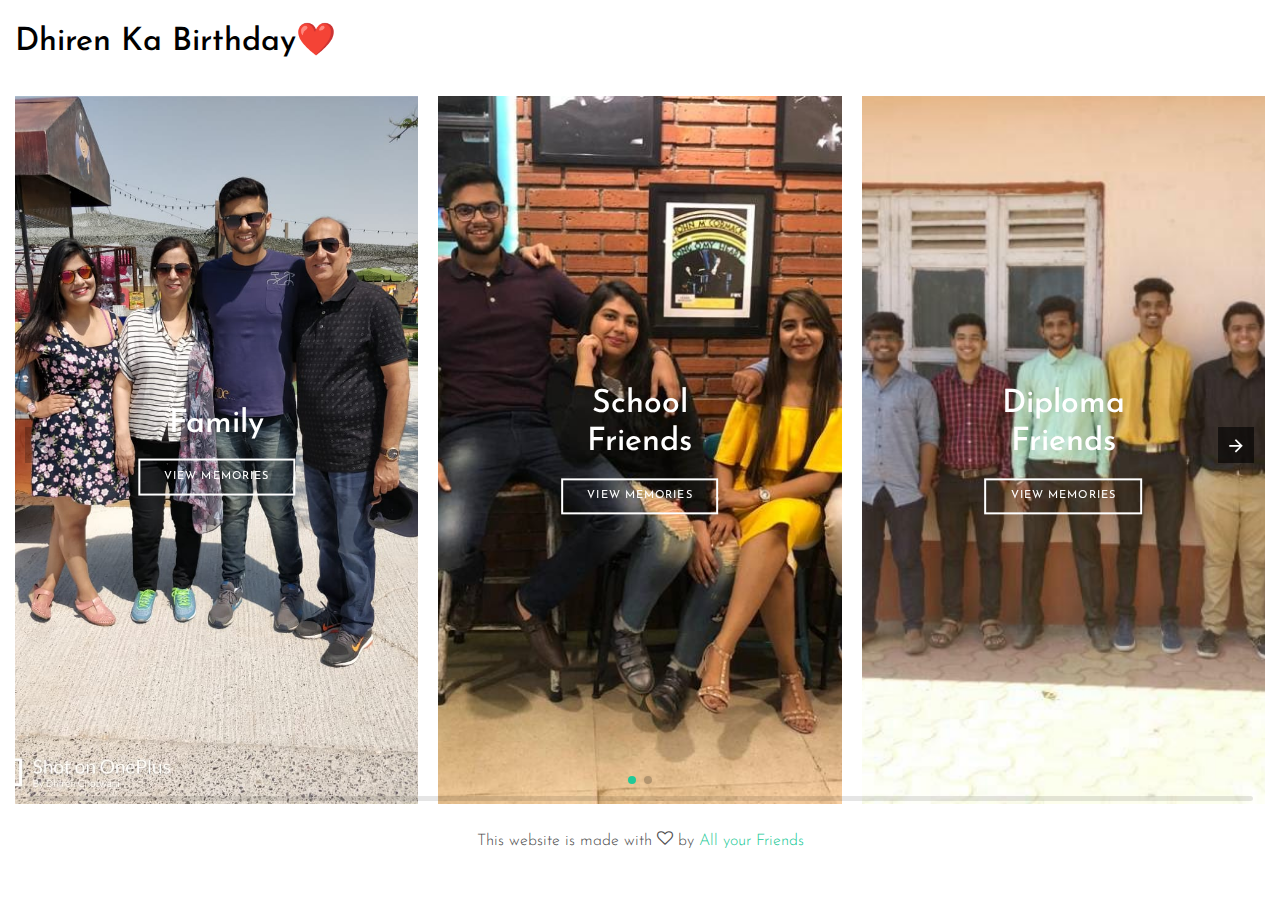
==== commit 3dd9d475: "final push" ====
--- a/index.html
+++ b/index.html
@@ -119,13 +119,7 @@
             your Friends</a>
           <!-- Link back to Colorlib can't be removed. Template is licensed under CC BY 3.0. -->
           <!-- Link back to Colorlib can't be removed. Template is licensed under CC BY 3.0. -->
-          | Copyright &copy;<script data-cfasync="false"
-            src="/cdn-cgi/scripts/5c5dd728/cloudflare-static/email-decode.min.js"></script>
-          <script>
-            document.write(new Date().getFullYear());
-          </script> All rights reserved | This template is made with <i class="icon-heart-o" aria-hidden="true"></i>
-          by
-          <a href="https://colorlib.com" target="_blank">Colorlib</a>
+         
           <!-- Link back to Colorlib can't be removed. Template is licensed under CC BY 3.0. -->
         </p>
         <p>
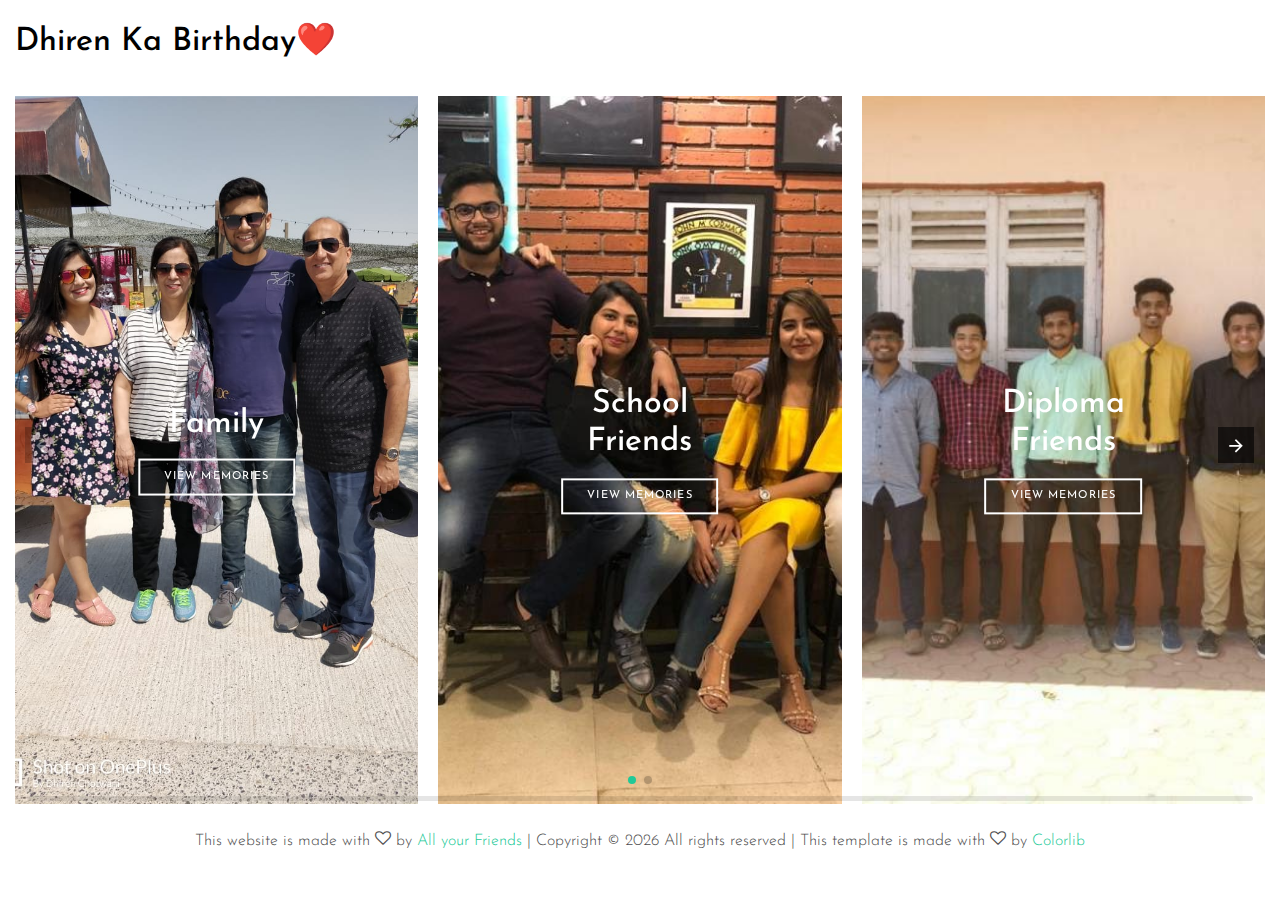
==== commit 220ec8df: "final" ====
--- a/index.html
+++ b/index.html
@@ -117,9 +117,12 @@
           <!-- Link back to Colorlib can't be removed. Template is licensed under CC BY 3.0. -->
           This website is made with <i class="icon-heart-o" aria-hidden="true"></i> by <a href="#" target="_blank">All
             your Friends</a>
-          <!-- Link back to Colorlib can't be removed. Template is licensed under CC BY 3.0. -->
-          <!-- Link back to Colorlib can't be removed. Template is licensed under CC BY 3.0. -->
-         
+          | Copyright &copy;<script data-cfasync="false"
+            src="/cdn-cgi/scripts/5c5dd728/cloudflare-static/email-decode.min.js"></script>
+          <script>
+            document.write(new Date().getFullYear());
+          </script> All rights reserved | This template is made with <i class="icon-heart-o" aria-hidden="true"></i> by
+          <a href="https://colorlib.com" target="_blank">Colorlib</a>
           <!-- Link back to Colorlib can't be removed. Template is licensed under CC BY 3.0. -->
         </p>
         <p>
